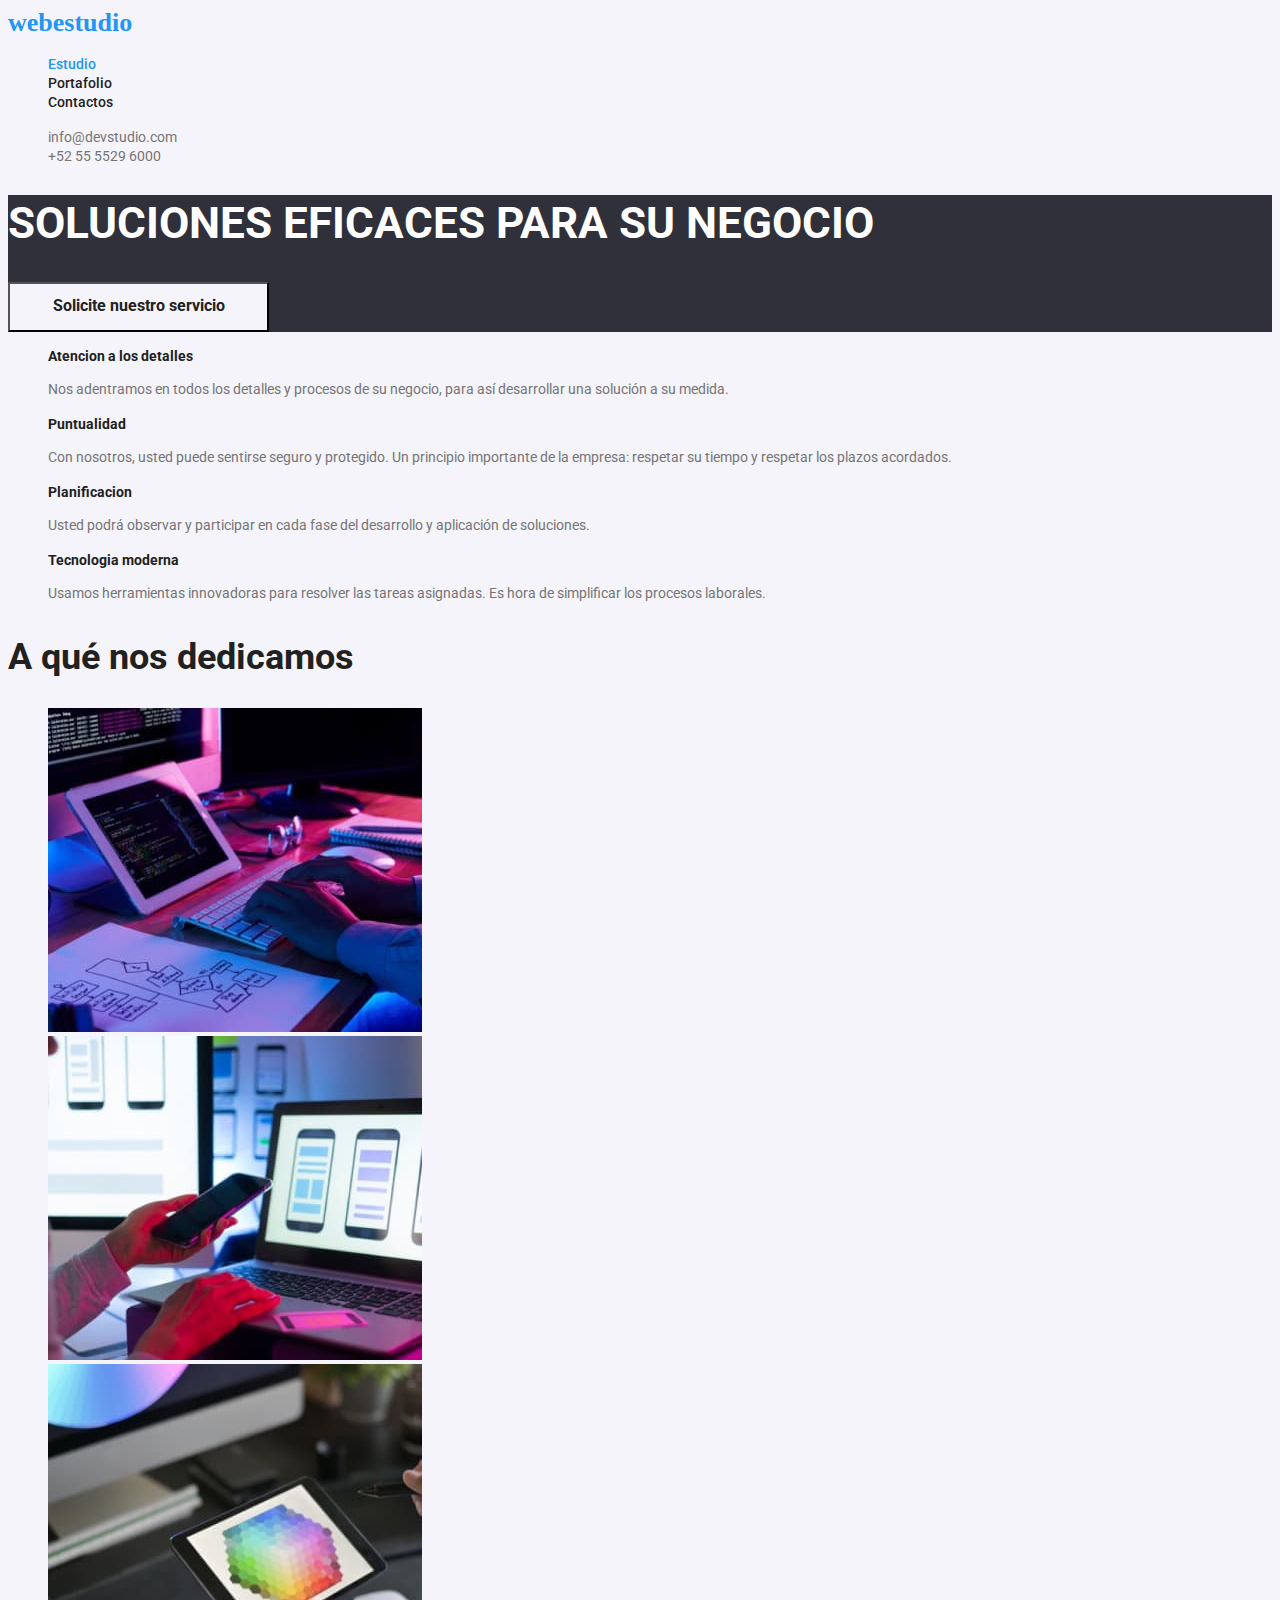
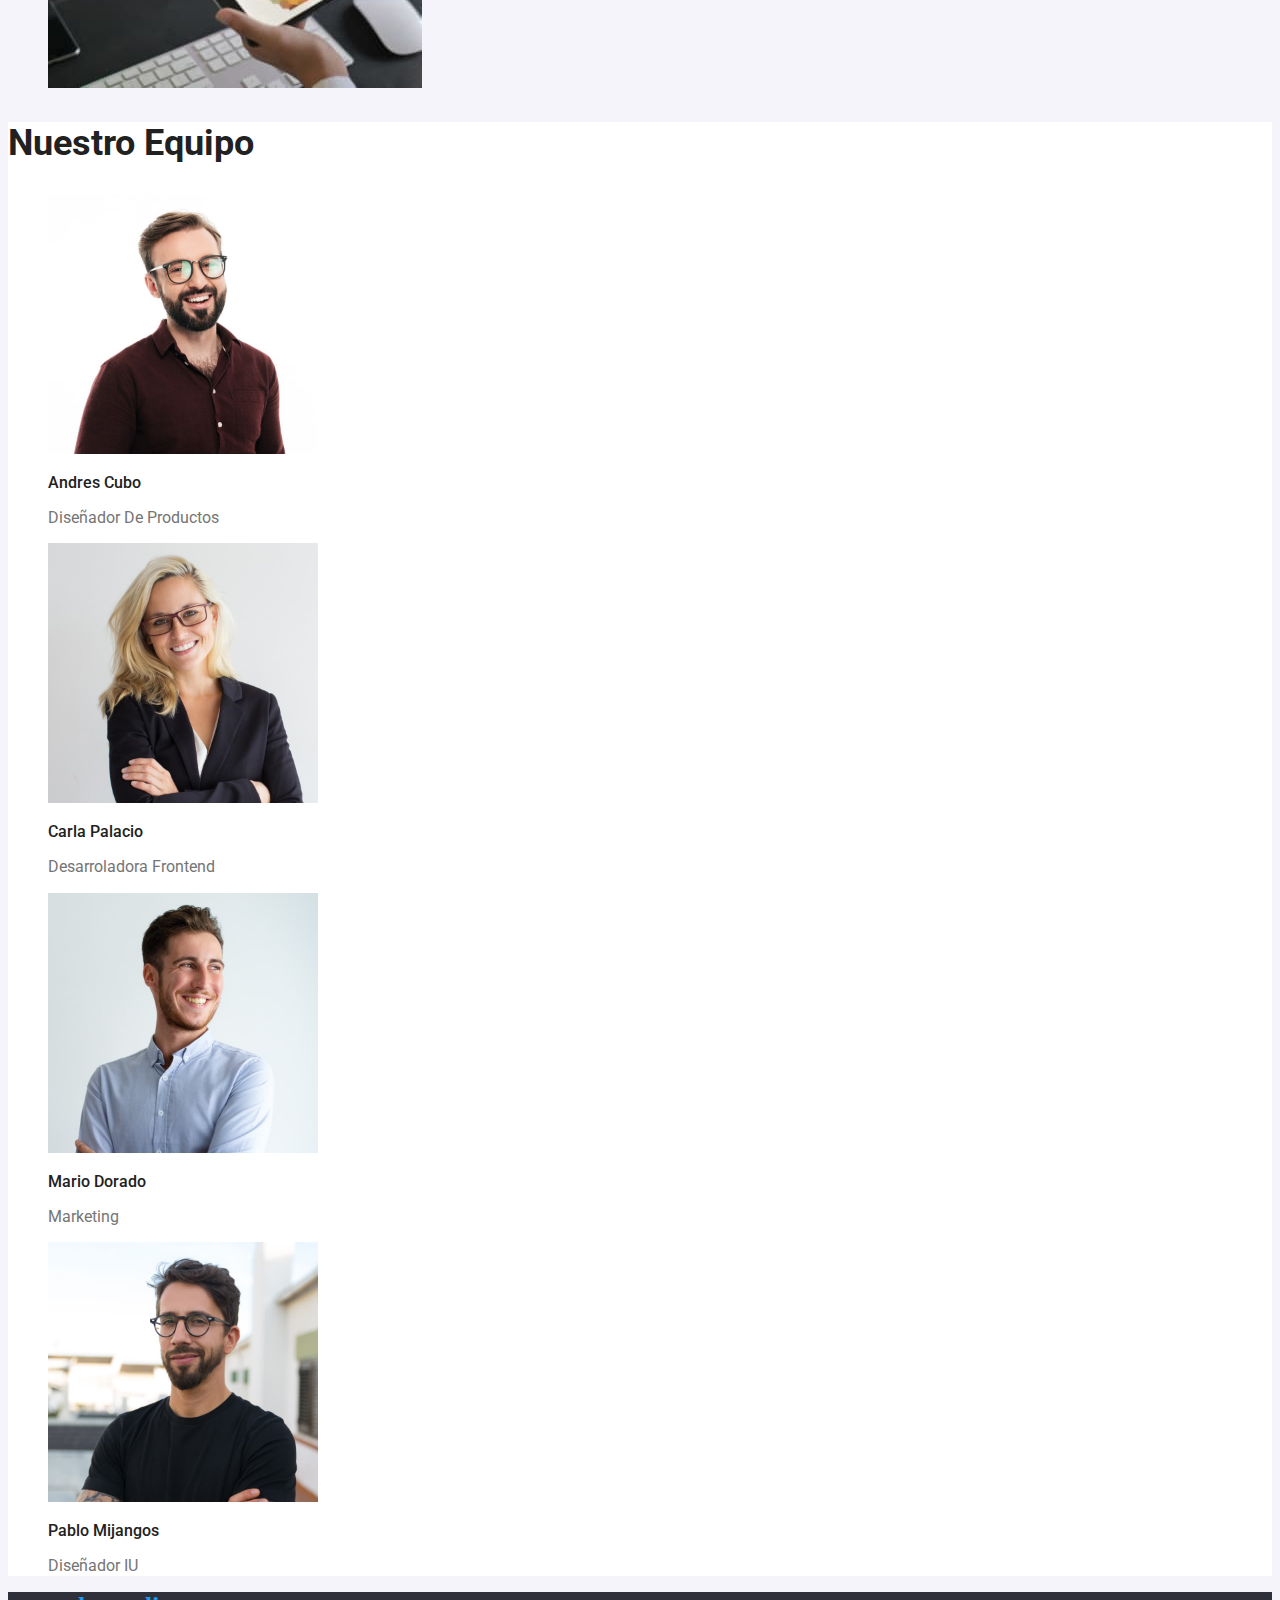
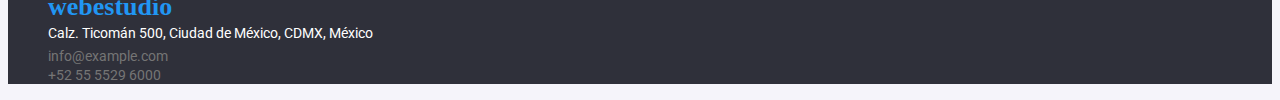
==== index.html @ c485a5fd "Initial commit" ====
<!DOCTYPE html>
<html lang="en">
  <head>
    <meta charset="UTF-8" />
    <meta http-equiv="X-UA-Compatible" content="IE=edge" />
    <meta name="viewport" content="width=device-width, initial-scale=1.0" />
    <link rel="stylesheet" href="./css/styles.css" />
    <link
      href="https://fonts.googleapis.com/css2?family=Raleway:wght@500&display=swap"
    />
    <link
      href="https://fonts.googleapis.com/css2?family=Roboto:wght@400;500;700;900&display=swap"
      rel="stylesheet"
    />
    <title>INDEX</title>
  </head>
  <body>
    <!--Encabezado-->
    <header>
      <a class="link title" href="#">webestudio</a>
      <nav>
        <ul class="menu-submenu">
          <li>
            <a class="link text-direction active" href="./index.html"
              >Estudio</a
            >
          </li>
          <li>
            <a class="link text-direction" href="./portfolio.html"
              >Portafolio</a
            >
          </li>
          <li>
            <a class="link text-direction" href="#">Contactos</a>
          </li>
        </ul>
      </nav>
      <ul>
        <li>
          <a
            class="link info text-direction head-information"
            href="mailto:info@devstudio.com"
            >info@devstudio.com</a
          >
        </li>
        <li>
          <a
            class="link info text-direction head-information"
            href="tel:+52 55 5529 6000"
            >+52 55 5529 6000</a
          >
        </li>
      </ul>
    </header>
    <!--Contenido de articulo-->
    <main>
      <section class="head">
        <h1 class="head-title">SOLUCIONES EFICACES PARA SU NEGOCIO</h1>
        <button class="head-button" type="button">
          Solicite nuestro servicio
        </button>
      </section>
      <!--Secion de articulos-->
      <section>
        <ul>
          <li>
            <h3 class="intermediate">Atencion a los detalles</h3>
            <p class="middle-text">
              Nos adentramos en todos los detalles y procesos de su negocio,
              para así desarrollar una solución a su medida.
            </p>
          </li>
          <li>
            <h3 class="intermediate">Puntualidad</h3>
            <p class="middle-text">
              Con nosotros, usted puede sentirse seguro y protegido. Un
              principio importante de la empresa: respetar su tiempo y respetar
              los plazos acordados.
            </p>
          </li>
          <li>
            <h3 class="intermediate">Planificacion</h3>
            <p class="middle-text">
              Usted podrá observar y participar en cada fase del desarrollo y
              aplicación de soluciones.
            </p>
          </li>
          <li>
            <h3 class="intermediate">Tecnologia moderna</h3>
            <p class="middle-text">
              Usamos herramientas innovadoras para resolver las tareas
              asignadas. Es hora de simplificar los procesos laborales.
            </p>
          </li>
        </ul>
      </section>
      <!--Seccion de primeras imagenes-->
      <section>
        <h2 class="section-title">A qué nos dedicamos</h2>
        <ul>
          <li>
            <img src="images/image1.jpg" alt="image1" width="374" />
          </li>
          <li>
            <img src="images/image2.jpg" alt="image2" width="374" />
          </li>
          <li>
            <img src="images/image3.jpg" alt="image3" width="374" />
          </li>
        </ul>
      </section>
      <!--Equipo de trabajo-->
      <section class="down">
        <h2 class="section-title">Nuestro Equipo</h2>
        <ul>
          <li>
            <img src="images/image4.jpg" alt="image4" width="270" />
            <h3 class="professional">Andres Cubo</h3>
            <p class="position">Diseñador De Productos</p>
          </li>
          <li>
            <img src="images/image5.jpg" alt="imagen5" width="270" />
            <h3 class="professional">Carla Palacio</h3>
            <p class="position">Desarroladora Frontend</p>
          </li>
          <li>
            <img src="images/image6.jpg" alt="image6" width="270" />
            <h3 class="professional">Mario Dorado</h3>
            <p class="position">Marketing</p>
          </li>
          <li>
            <img src="images/image7.jpg" alt="image7" width="270" />
            <h3 class="professional">Pablo Mijangos</h3>
            <p class="position">Diseñador IU</p>
          </li>
        </ul>
      </section>
    </main>
    <!--Parte inferior-->
    <footer>
      <address class="foot">
        <ul>
          <li>
            <a class="link title" href="#"> webestudio</a>
          </li>
          <li>
            <a
              class="link location"
              href="https://www.google.com/maps/place/Calz.+Ticom%C3%A1n+500,+La+Laguna+Ticoman,+Gustavo+A.+Madero,+07340+Ciudad+de+M%C3%A9xico,+CDMX,+M%C3%A9xico/@19.5102022,-99.1324912,17z/data=!3m1!4b1!4m5!3m4!1s0x85d1f9c66374d1dd:0x72c74207e8767392!8m2!3d19.5102022!4d-99.1324912"
              target="_blank"
            >
              Calz. Ticomán 500, Ciudad de México, CDMX, México
            </a>
          </li>
          <li>
            <a class="link info" href="mailto:info@example.com"
              >info@example.com</a
            >
          </li>
          <li>
            <a class="link info" href="tel:+52 55 5529 6000 "
              >+52 55 5529 6000
            </a>
          </li>
        </ul>
      </address>
    </footer>
  </body>
</html>
---- css/styles.css ----
:root {
    --brand-color: #2196F3;
    --brand-pagina: #F5F4FA;
    --brand-menu: #212121;
    --brand-info: #757575;
    --brand-white: #FFFFFF;
    --brand-head: #2F303A;
    --font-size: 14px;
    --font-set: 16px;
    --font--Weight: 400; 
    --font-title:500;
    --font-h3:700;
    --font-family:'Roboto';
}


body{
    background-color:var(--brand-pagina);
    font-family: 'Roboto', 'Arial';
    text-decoration: none;
}

/*Encabezado*/

.title{
    font-family: 'Raleway';
    font-size: 26px;
    line-height: 1.17;
    width: 145px;
    color:var(--brand-color);
    font-weight: 700;
}

li{
    list-style-type: none;
    cursor: pointer;
}

.head-information{
    font-weight: var(--font-title);
}

/*Menu de los dos html*/

img{
    cursor: auto;
}

.text-direction{
    font-size:var(--font-size);
    color:var(--brand-menu);
    line-height: 1.17;
    font-weight: var(--font-title);
}
.text-direction:hover{
    color:var(--brand-color);
    line-height: 1.17;
    font-weight: var(--font-title);
}
.info{
    font-size:var(--font-size);
    line-height: 1.17;
    color:var(--brand-info);
    font-weight:var(--font--Weight);
}

/*Seccion uno*/

.head{
    background-color: var(--brand-head);
}

.head-title{
    font-size: 44px;
    line-height: 1.3;
    color: var(--brand-white);
    font-weight: 700;
}

.head-button{
    color: var(--brand-menu);
    font-family:var(--font-family);
    font-size: var(--font-set);
    line-height: 1.8;
    font-weight: 700;
    width: 261px;
    height: 50px;
    background-color:var(--brand-pagina);
    cursor: pointer;
    font-weight: var(--font-h3);
}

.head-button:hover{
    color: var(--brand-white);
    font-family:var(--font-family);
    font-size: var(--font-set);
    line-height: 1.8;
    background-color:var(--brand-color);
}

/*Botones de portafolio*/

.link {
    text-decoration: none;
}

.button-list .button{
    background-color: var(--brand-pagina);
    font-family:var(--font-family);
    width: 145px;
    height: 38px;
    font-size: var(--font-set);
    line-height: 1.62;
    border-radius: 4px;
    font-weight: var(--font-title);
    cursor: pointer;
}

.button-list .button:hover{
    font-family:var(--font-family);
    color: var(--brand-white);
    font-size:var(--font-set);
    line-height: 1.62;
    background-color:var(--brand-color);
}

.active{
    color:var(--brand-color)
}

.activebutton{
    background-color:var(--brand-color);
    font-family:var(--font-family);
    color: var(--brand-white);
    width: 145px;
    height: 38px;
    font-size: var(--font-set);
    line-height: 1.62;
    border-radius: 4px;
    font-weight: var(--font-title);
    cursor: pointer;
}

/*Seccion Dos*/

.intermediate{
    font-size: var(--font-size);
    line-height: 1.17;
    color:var(--brand-menu);
    font-weight: var(--font-h3);
}

.middle-text{
    font-size:var(--font-size);
    line-height: 1.7;
    color:var(--brand-info);
    font-weight:var(--font--Weight);
}

.title-img{
    font-weight: var(--font-h3);
    line-height: 2;
}

/*Seccion Tres imagenes*/

.section-title{
    font-size: 36px;
    line-height: 1.17;
    color:var(--brand-menu);
    font-weight: var(--font-h3);
}

/*Seccion Cuarta baja*/

.down{
    background-color:var(--brand-white); ;
}

.professional{
    font-size: var(--font-set);
    line-height: 1.17;
    color:var(--brand-menu);
    font-weight: var(--font-title);
}

.position{
    font-size: var(--font-set);
    line-height: 1.17;
    color:var(--brand-info);
    font-weight:var(--font--Weight);
}

/*Pie de pagina*/

address{
    font-style: normal;
}

.foot{
    background-color:var(--brand-head);
}

.location{
    color: var(--brand-white);
    font-size: var(--font-size);
    line-height: 1.71;
    font-weight:var(--font--Weight);
}

.article{
    color:var(--brand-info);
    line-height: 1.8;
    font-size:var(--font-set);
    font-weight:var(--font--Weight);
}

/*Seccion pie de pagina*/
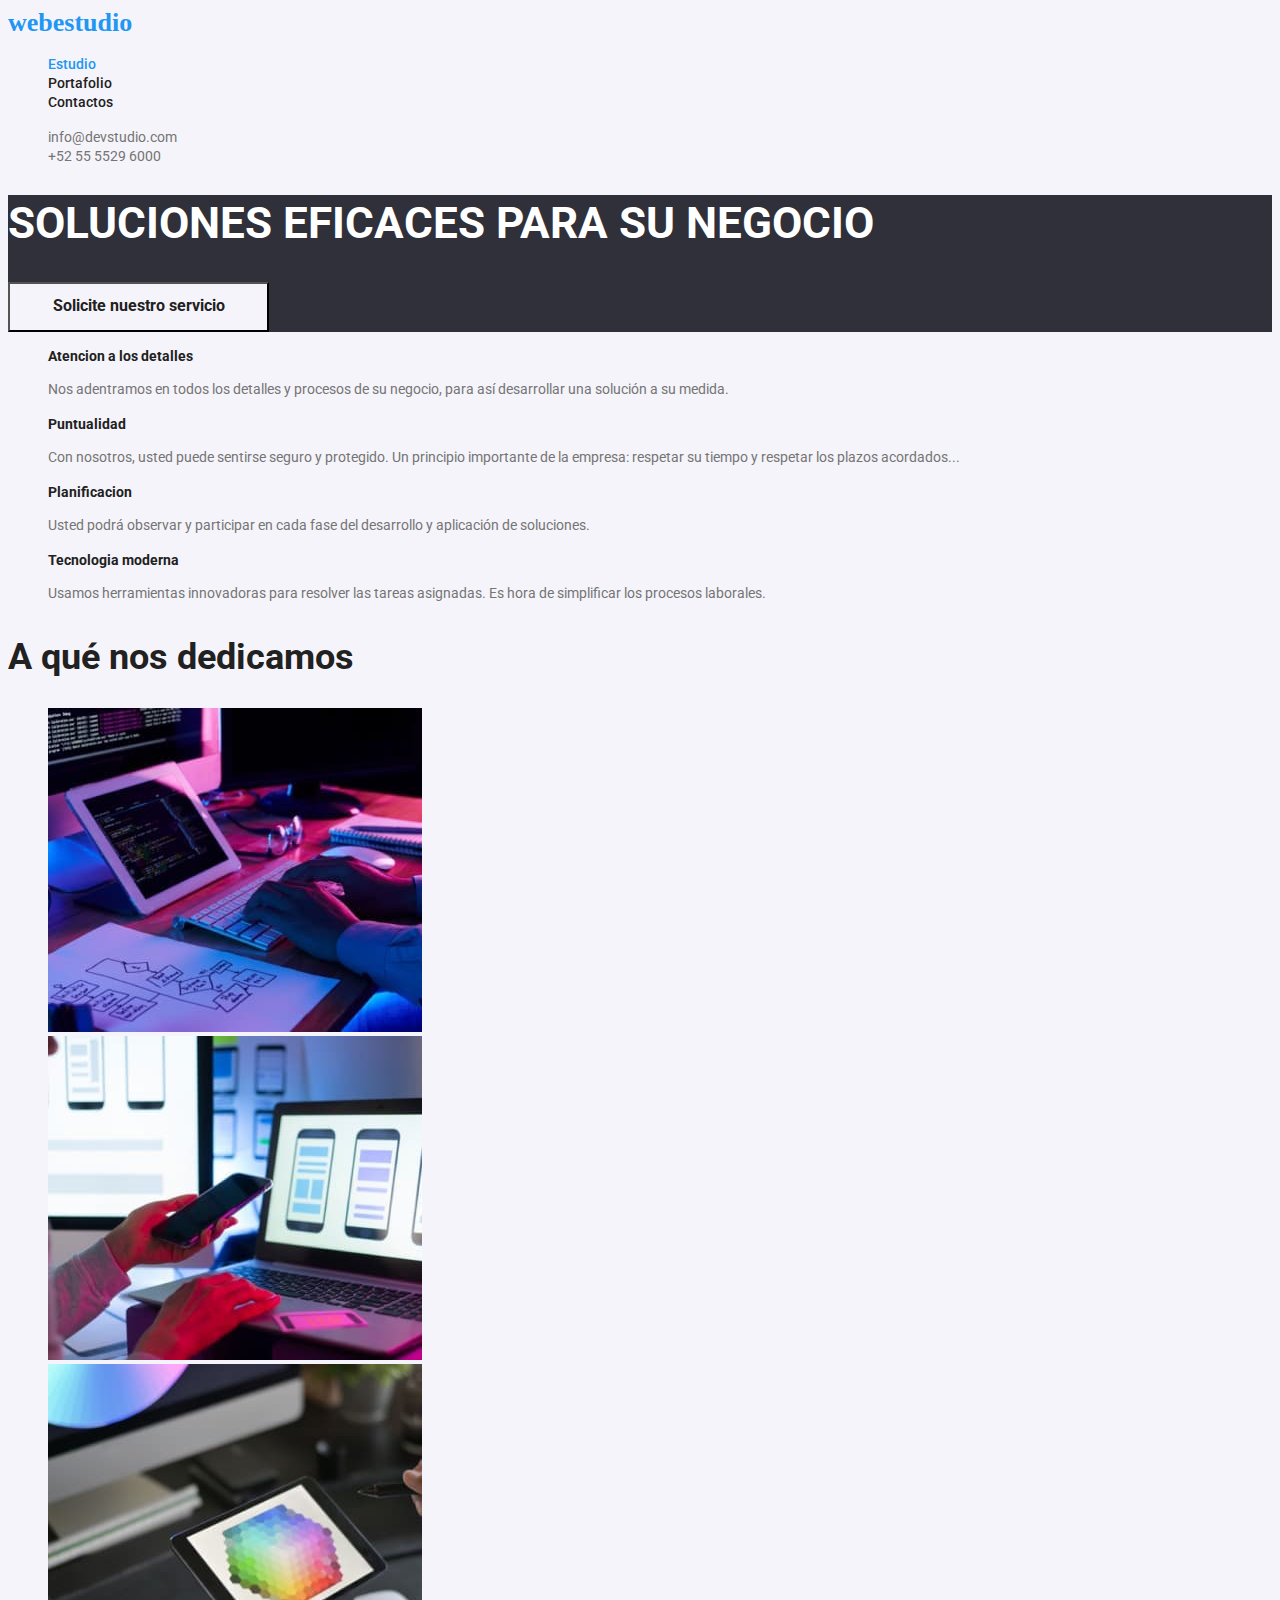
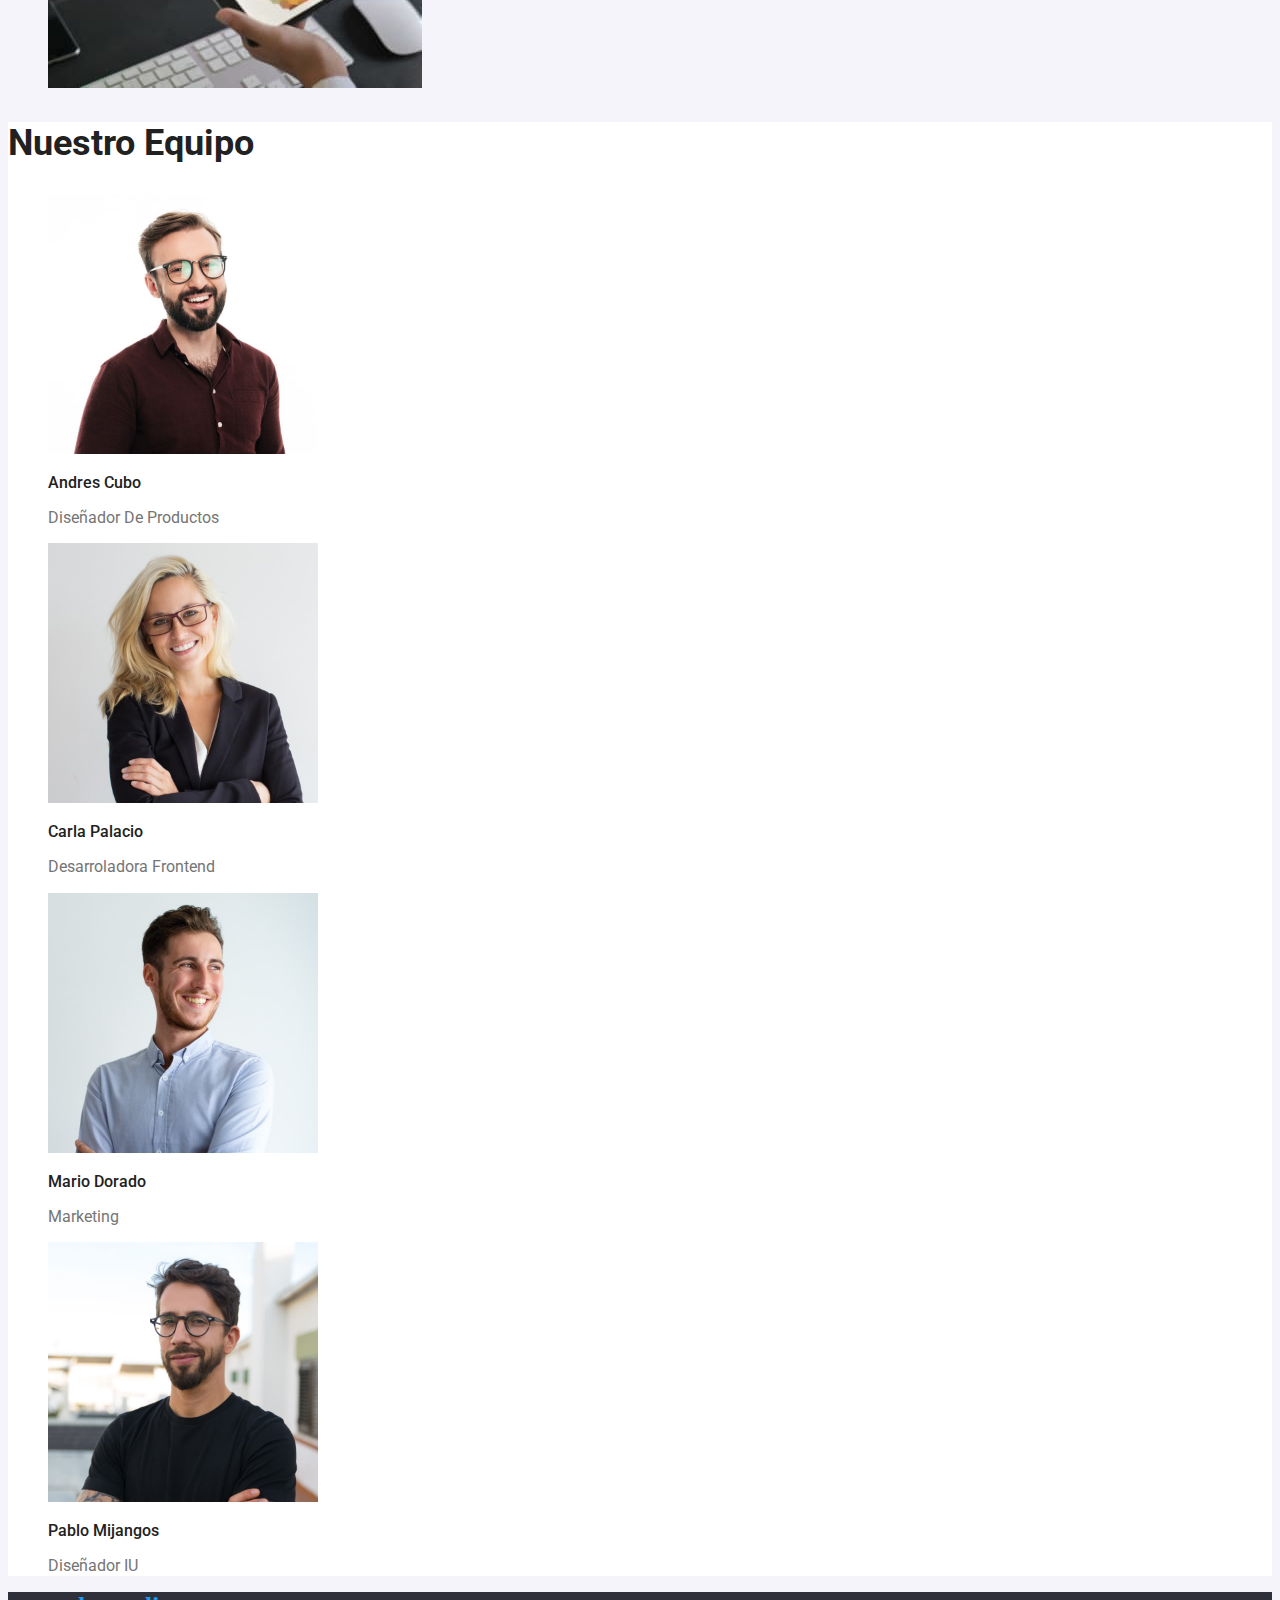
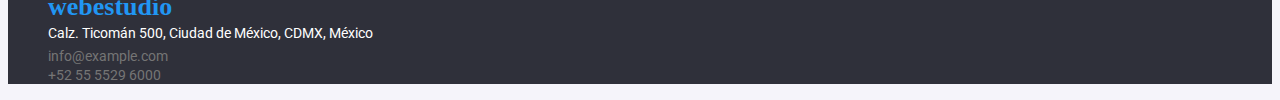
==== commit 498c515d: "actualizacion" ====
--- a/index.html
+++ b/index.html
@@ -75,7 +75,7 @@
             <p class="middle-text">
               Con nosotros, usted puede sentirse seguro y protegido. Un
               principio importante de la empresa: respetar su tiempo y respetar
-              los plazos acordados.
+              los plazos acordados...
             </p>
           </li>
           <li>
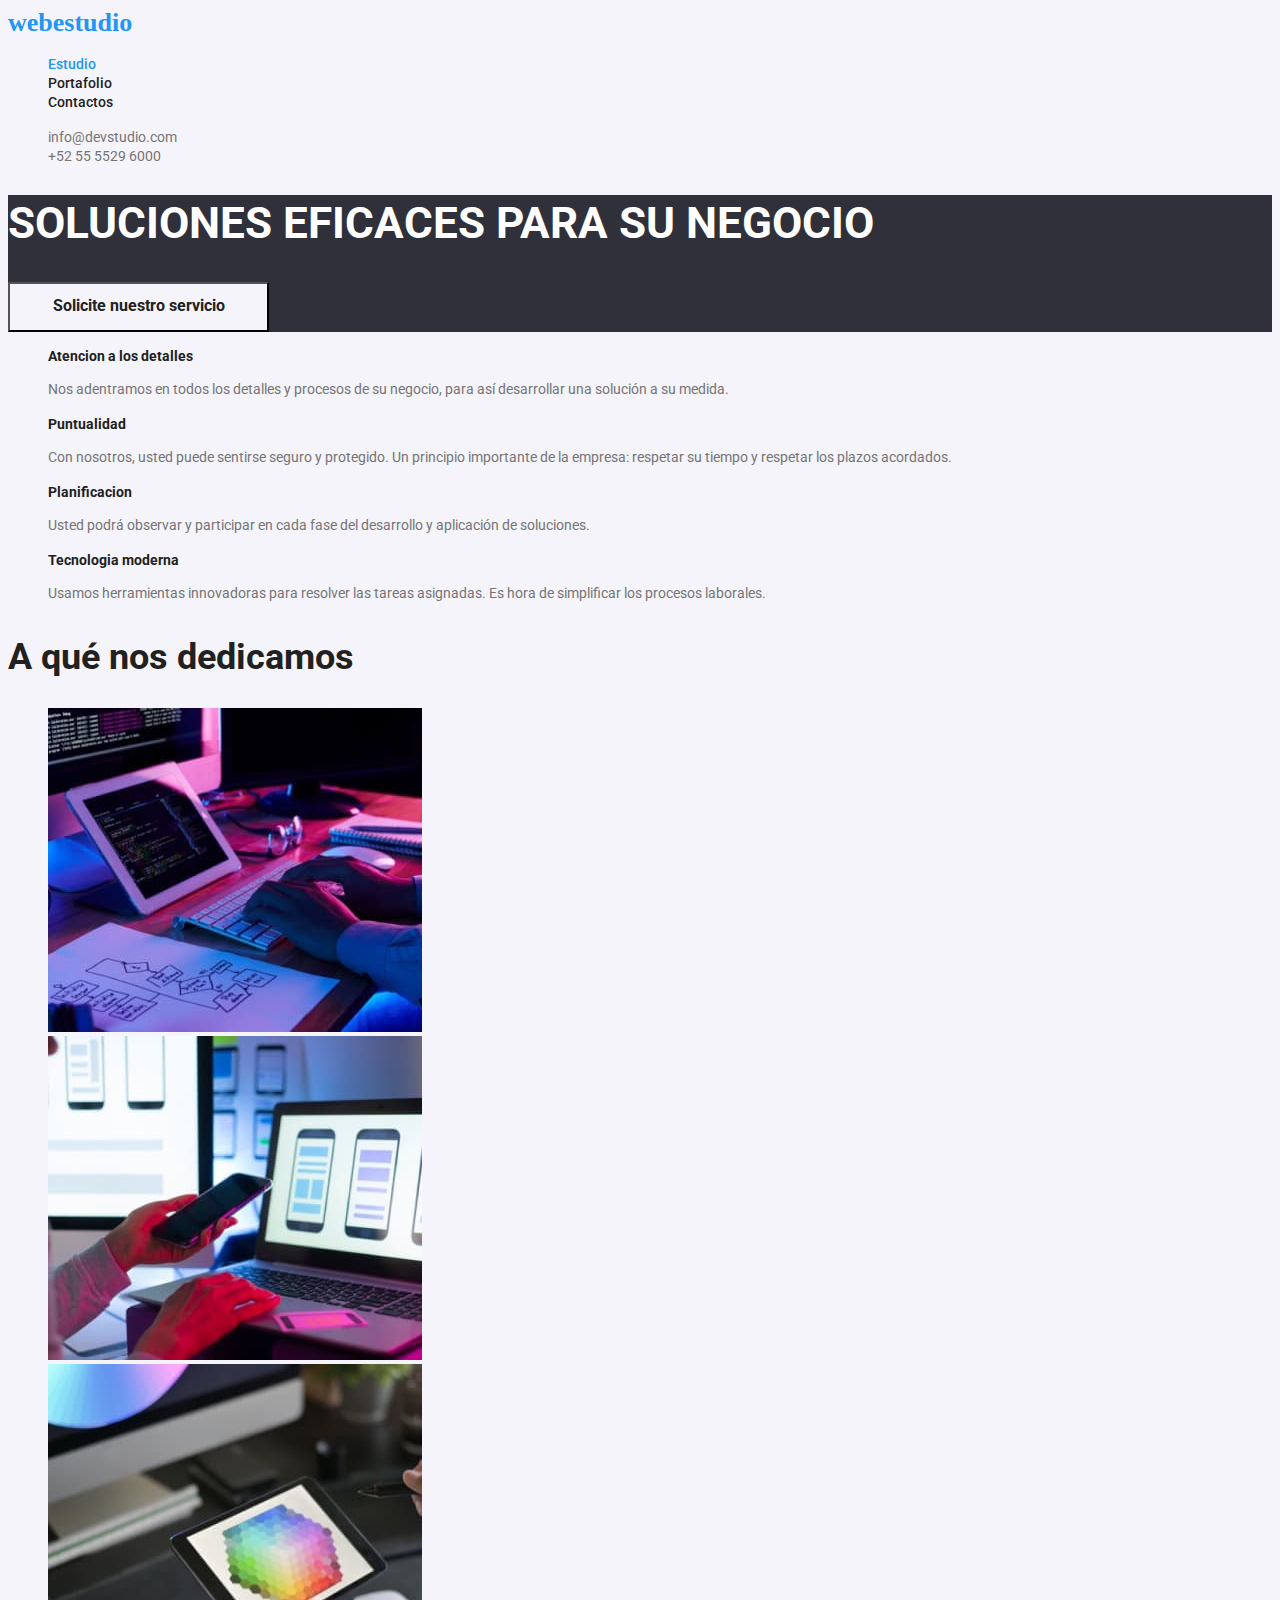
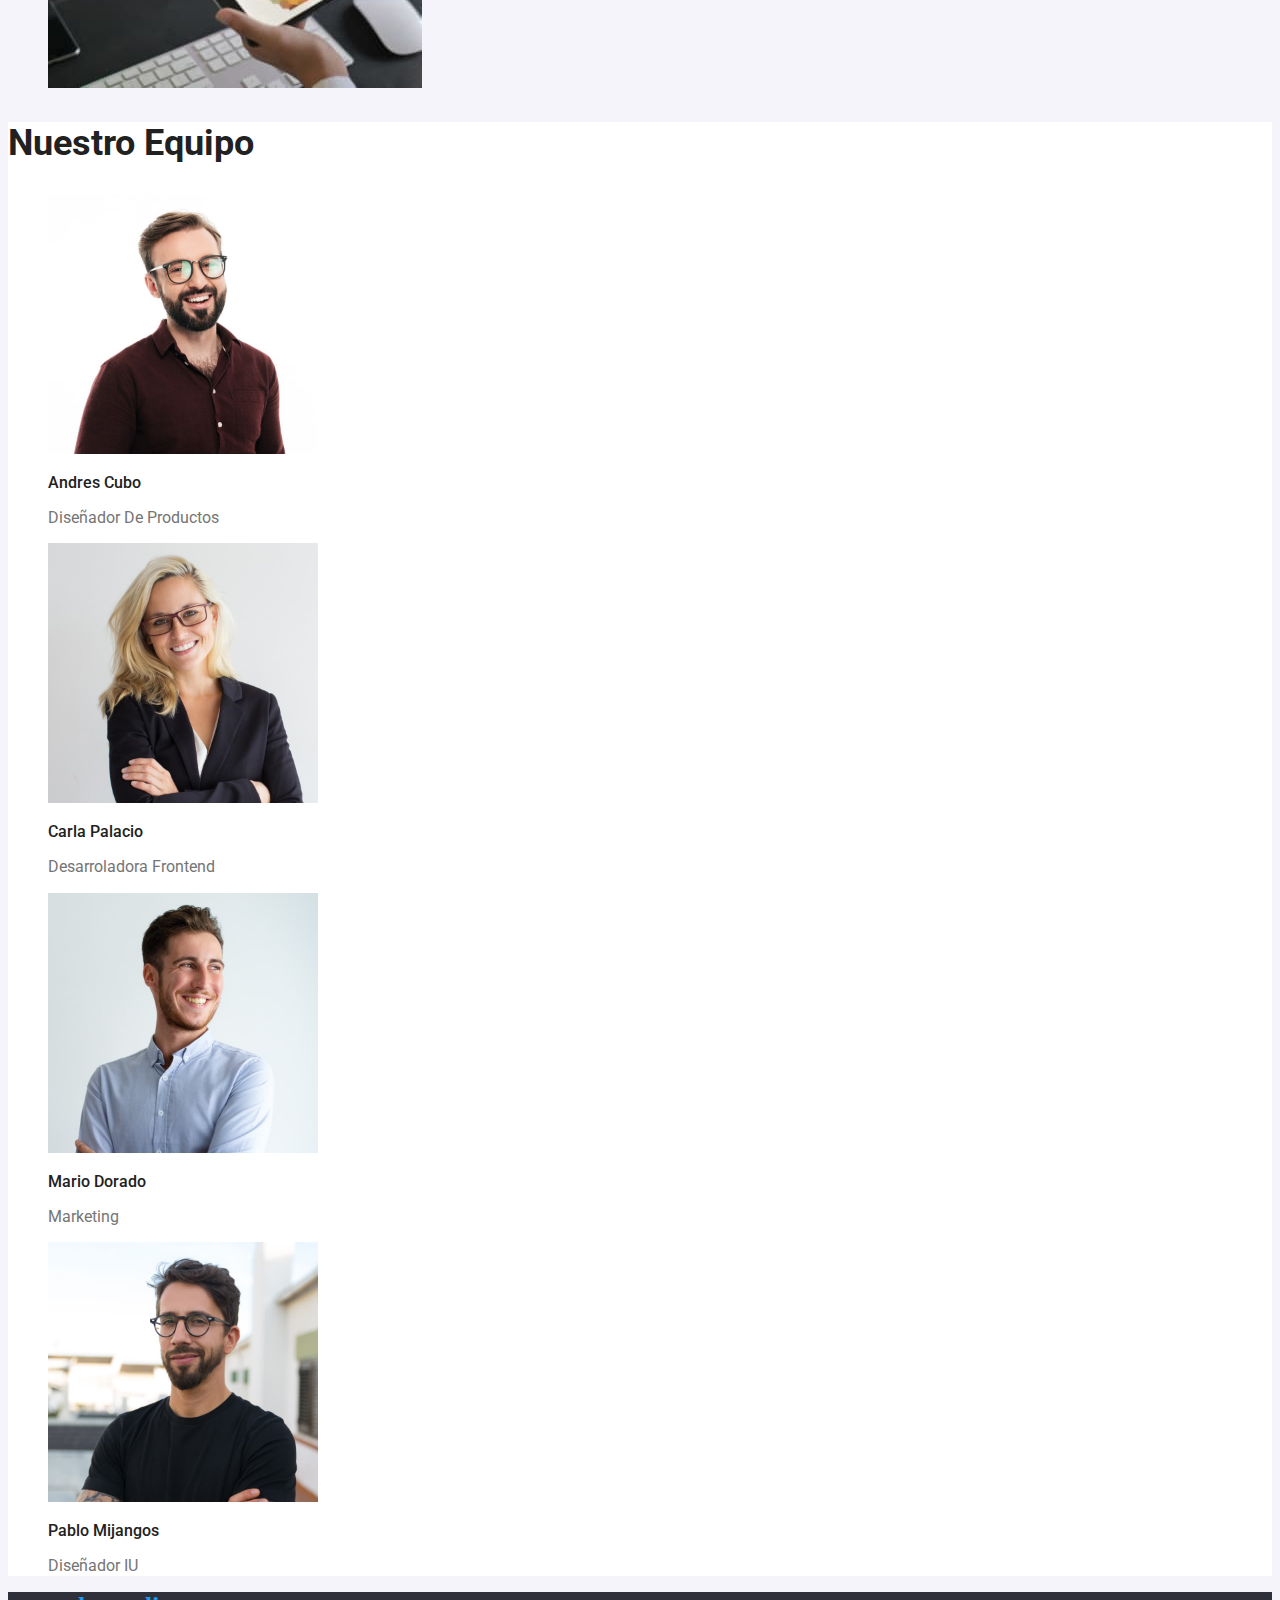
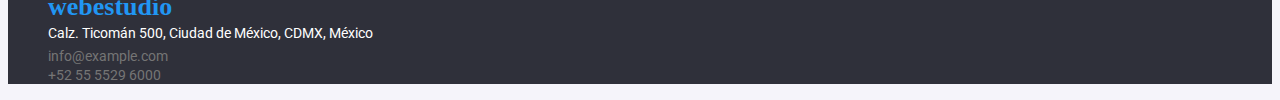
==== commit a16c56c4: "actualizacion" ====
--- a/index.html
+++ b/index.html
@@ -75,7 +75,7 @@
             <p class="middle-text">
               Con nosotros, usted puede sentirse seguro y protegido. Un
               principio importante de la empresa: respetar su tiempo y respetar
-              los plazos acordados...
+              los plazos acordados.
             </p>
           </li>
           <li>
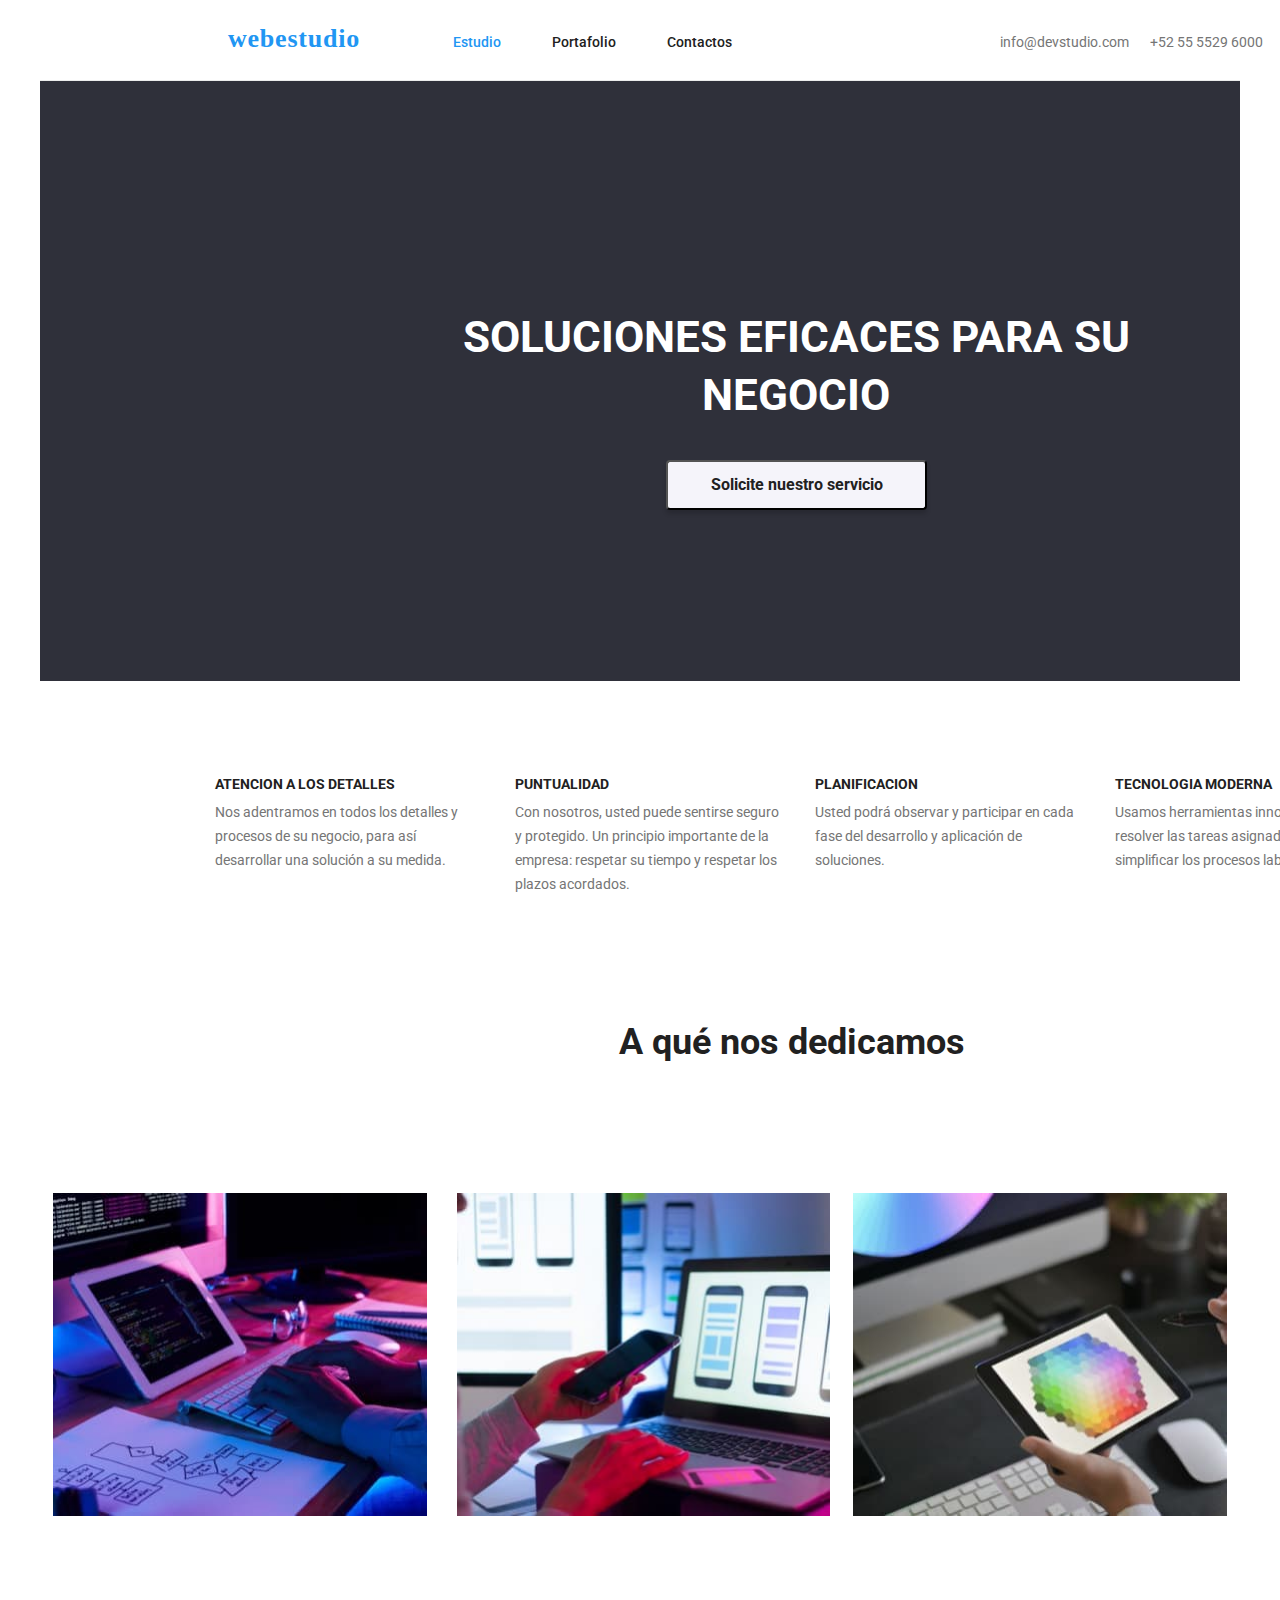
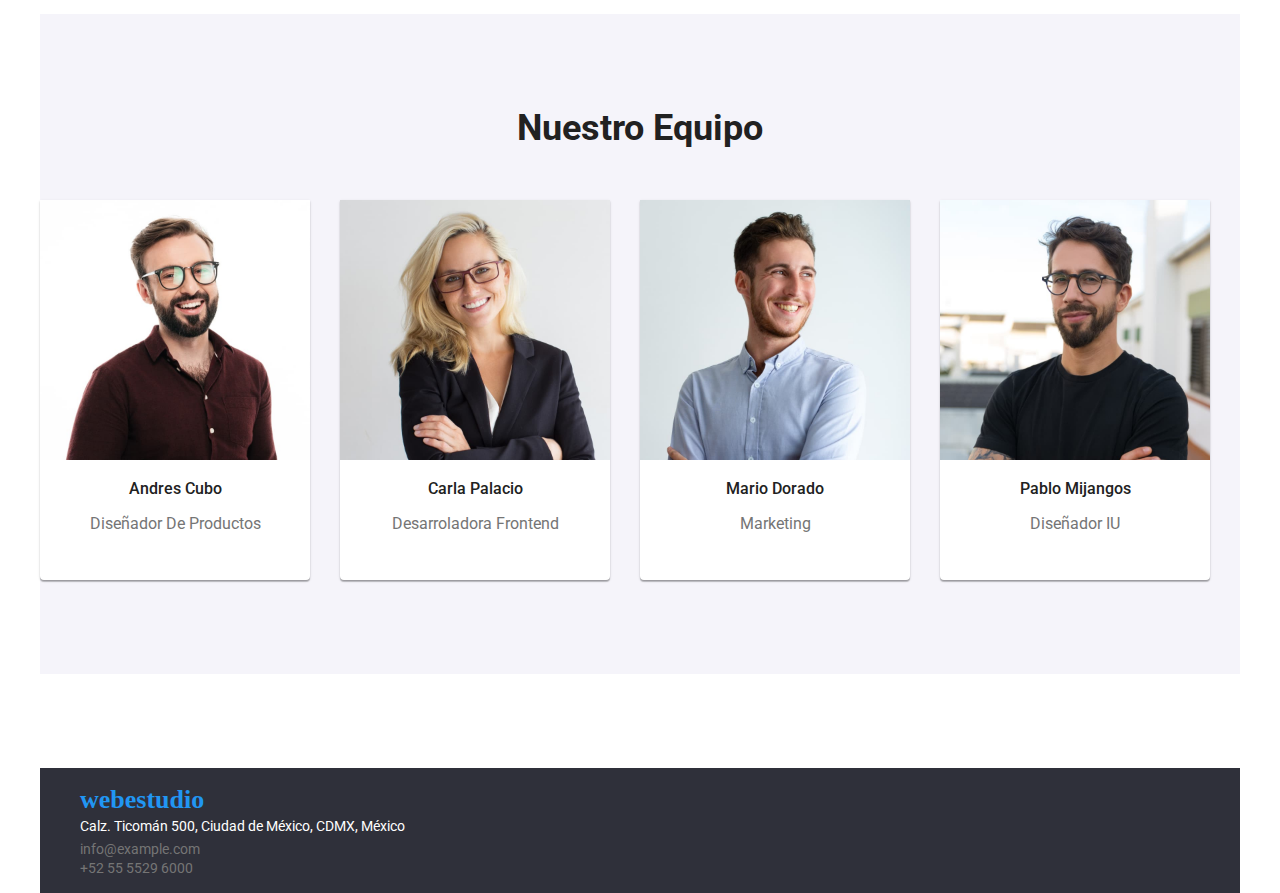
==== commit bc9ca7df: "actualizacion" ====
--- a/index.html
+++ b/index.html
@@ -12,38 +12,46 @@
       href="https://fonts.googleapis.com/css2?family=Roboto:wght@400;500;700;900&display=swap"
       rel="stylesheet"
     />
+    <link
+      rel="stylesheet"
+      href="https://cdnjs.cloudflare.com/ajax/libs/modern-normalize/1.1.0/modern-normalize.min.css"
+      integrity="sha512-wpPYUAdjBVSE4KJnH1VR1HeZfpl1ub8YT/NKx4PuQ5NmX2tKuGu6U/JRp5y+Y8XG2tV+wKQpNHVUX03MfMFn9Q=="
+      crossorigin="anonymous"
+      referrerpolicy="no-referrer"
+    />
     <title>INDEX</title>
   </head>
   <body>
+    <div class="container">
     <!--Encabezado-->
-    <header>
+    <header class="first">
+      <nav class="navigation">
       <a class="link title" href="#">webestudio</a>
-      <nav>
         <ul class="menu-submenu">
-          <li>
+          <li class="one" >
             <a class="link text-direction active" href="./index.html"
               >Estudio</a
             >
           </li>
-          <li>
+          <li class="two">
             <a class="link text-direction" href="./portfolio.html"
               >Portafolio</a
             >
           </li>
-          <li>
+          <li class="three">
             <a class="link text-direction" href="#">Contactos</a>
           </li>
         </ul>
       </nav>
-      <ul>
-        <li>
+      <ul class="information">
+        <li class="four">
           <a
             class="link info text-direction head-information"
             href="mailto:info@devstudio.com"
             >info@devstudio.com</a
           >
         </li>
-        <li>
+        <li class="five">
           <a
             class="link info text-direction head-information"
             href="tel:+52 55 5529 6000"
@@ -54,40 +62,41 @@
     </header>
     <!--Contenido de articulo-->
     <main>
-      <section class="head">
+      <section class="container-central head">
         <h1 class="head-title">SOLUCIONES EFICACES PARA SU NEGOCIO</h1>
         <button class="head-button" type="button">
           Solicite nuestro servicio
         </button>
       </section>
       <!--Secion de articulos-->
-      <section>
+      <div class="intermediate-divider">
+      <section class="detail-two">
         <ul>
-          <li>
-            <h3 class="intermediate">Atencion a los detalles</h3>
-            <p class="middle-text">
+          <li class="detailed-list">
+            <h3 class="six intermediate">Atencion a los detalles</h3>
+            <p class="paragraph middle-text">
               Nos adentramos en todos los detalles y procesos de su negocio,
               para así desarrollar una solución a su medida.
             </p>
           </li>
-          <li>
-            <h3 class="intermediate">Puntualidad</h3>
-            <p class="middle-text">
+          <li class="detailed-list">
+            <h3 class="seven intermediate">Puntualidad</h3>
+            <p class="paragraph-two middle-text">
               Con nosotros, usted puede sentirse seguro y protegido. Un
               principio importante de la empresa: respetar su tiempo y respetar
               los plazos acordados.
             </p>
           </li>
-          <li>
-            <h3 class="intermediate">Planificacion</h3>
-            <p class="middle-text">
+          <li class="detailed-list">
+            <h3 class="eigth intermediate">Planificacion</h3>
+            <p class="paragraph-three middle-text">
               Usted podrá observar y participar en cada fase del desarrollo y
               aplicación de soluciones.
             </p>
           </li>
-          <li>
-            <h3 class="intermediate">Tecnologia moderna</h3>
-            <p class="middle-text">
+          <li class="detailed-list-one">
+            <h3 class="nine intermediate">Tecnologia moderna</h3>
+            <p class="paragraph-four middle-text">
               Usamos herramientas innovadoras para resolver las tareas
               asignadas. Es hora de simplificar los procesos laborales.
             </p>
@@ -95,53 +104,54 @@
         </ul>
       </section>
       <!--Seccion de primeras imagenes-->
-      <section>
-        <h2 class="section-title">A qué nos dedicamos</h2>
-        <ul>
-          <li>
-            <img src="images/image1.jpg" alt="image1" width="374" />
+      <section class="container-img">
+        <h2 class="profession section-title">A qué nos dedicamos</h2>
+        <ul class="img-two">
+          <li class="image-one">
+            <img class="detail" src="images/image1.jpg" alt="image1" width="374" />
           </li>
-          <li>
-            <img src="images/image2.jpg" alt="image2" width="374" />
+          <li class="image-two">
+            <img class="detail-one" src="images/image2.jpg" alt="image2" width="374" />
           </li>
-          <li>
-            <img src="images/image3.jpg" alt="image3" width="374" />
+          <li class="image-three">
+            <img class="detail" src="images/image3.jpg" alt="image3" width="374" />
           </li>
         </ul>
       </section>
       <!--Equipo de trabajo-->
-      <section class="down">
-        <h2 class="section-title">Nuestro Equipo</h2>
-        <ul>
-          <li>
-            <img src="images/image4.jpg" alt="image4" width="270" />
-            <h3 class="professional">Andres Cubo</h3>
+      <section class="container-down">
+        <h2 class="team section-title">Nuestro Equipo</h2>
+        <ul class="border">
+          <li class="section-img">
+            <img class="img-profession" src="images/image4.jpg" alt="image4" width="270" />
+            <h3 class="professional ">Andres Cubo</h3>
             <p class="position">Diseñador De Productos</p>
           </li>
-          <li>
-            <img src="images/image5.jpg" alt="imagen5" width="270" />
+          <li class="section-img">
+            <img class="img-profession-two" src="images/image5.jpg" alt="imagen5" width="270" />
             <h3 class="professional">Carla Palacio</h3>
             <p class="position">Desarroladora Frontend</p>
           </li>
-          <li>
-            <img src="images/image6.jpg" alt="image6" width="270" />
+          <li class="section-img">
+            <img class="img-profession-three" src="images/image6.jpg" alt="image6" width="270" />
             <h3 class="professional">Mario Dorado</h3>
             <p class="position">Marketing</p>
           </li>
-          <li>
-            <img src="images/image7.jpg" alt="image7" width="270" />
+          <li class="section-img-one">
+            <img class="img-profession-four" src="images/image7.jpg" alt="image7" width="270" />
             <h3 class="professional">Pablo Mijangos</h3>
             <p class="position">Diseñador IU</p>
           </li>
         </ul>
       </section>
+    </div>
     </main>
     <!--Parte inferior-->
     <footer>
       <address class="foot">
         <ul>
           <li>
-            <a class="link title" href="#"> webestudio</a>
+            <a class="link title-one" href="#"> webestudio</a>
           </li>
           <li>
             <a
@@ -165,5 +175,6 @@
         </ul>
       </address>
     </footer>
+  </div>
   </body>
 </html>
--- a/css/styles.css
+++ b/css/styles.css
@@ -14,14 +14,73 @@
     --font-family:'Roboto';
 }
 
+.container{
+    width: 1200px;
+    margin-left: 15px;
+    margin-right: 15px;
+    margin: 0 auto;
+}
 
 body{
-    background-color:var(--brand-pagina);
-    font-family: 'Roboto', 'Arial';
+    margin: 0;
+    background-color:var(--brand-white);
+    font-family: var(--font-family), 'Arial';
     text-decoration: none;
 }
 
 /*Encabezado*/
+
+.navigation{
+    display: flex;
+    padding-left: 15px;
+}
+
+.first{
+    background: #FFFFFF;
+    height: 80px;
+    display: flex;
+    border-bottom: 1px solid #ECECEC;
+}
+
+.one{
+    position: absolute;
+    width: 49px;
+    height: 16px;
+    left: 453px;
+    top: 32px;
+}
+
+.two{
+    position: absolute;
+    width: 65px;
+    height: 16px;
+    left: 552px;
+    top: 32px;
+}
+
+.three{
+    position: absolute;
+    width: 67px;
+    height: 16px;
+    left: 667px;
+    top: 32px;
+}
+
+.four{
+    position: absolute;
+    width: 135px;
+    height: 16px;
+    left: 1000px;
+    top: 32px;
+}
+
+.five{
+    position: absolute;
+    width: 118px;
+    height: 16px;
+    left: 1150px;
+    top: 32px;
+}
 
 .title{
     font-family: 'Raleway';
@@ -30,6 +89,13 @@
     width: 145px;
     color:var(--brand-color);
     font-weight: 700;
+    position: absolute;
+    width: 145px;
+    height: 31px;
+    left: 215px;
+    top: 24px;
+    text-align: right;
+    letter-spacing: 0.03em;
 }
 
 li{
@@ -39,6 +105,14 @@
 
 .head-information{
     font-weight: var(--font-title);
+}
+
+.container-central{
+    display: flex;
+    width: 1200px;
+    height: 600px;
+    left: -4px;
+    top: 80px;
 }
 
 /*Menu de los dos html*/
@@ -76,6 +150,12 @@
     line-height: 1.3;
     color: var(--brand-white);
     font-weight: 700;
+    position: absolute;
+    width: 696px;
+    height: 120px;
+    left: 448px;
+    top: 280px;
+    text-align: center;
 }
 
 .head-button{
@@ -89,9 +169,15 @@
     background-color:var(--brand-pagina);
     cursor: pointer;
     font-weight: var(--font-h3);
+    position: absolute;
+    left: 666px;
+    top: 460px;
+    box-shadow: 0px 4px 4px rgba(0, 0, 0, 0.15);
+    border-radius: 4px;
 }
 
 .head-button:hover{
+    position: absolute;
     color: var(--brand-white);
     font-family:var(--font-family);
     font-size: var(--font-set);
@@ -99,7 +185,45 @@
     background-color:var(--brand-color);
 }
 
+.detail-two{
+    padding: 0px;
+    margin: 0 auto;
+}
+
+.detail-two ul{
+    display: flex;
+    justify-content: center;
+    margin: 0 auto;
+    padding: 0px;
+}
+
+ul{
+    list-style-type: disc;
+    margin-block-start: 1;
+    margin-block-end: 1;
+    margin-inline-start: 0px;
+    margin-inline-end: 0px;
+    padding-inline-start: 40px;
+}
+
+.detailed-list{
+    margin-right: 30px;
+}
+
+.detailed-list-one{
+    width: 373.16px;
+    height: 323.7px;
+    margin-left: 30.26px;
+    margin-right: 23.42px;
+}
+
 /*Botones de portafolio*/
+
+.structure{
+    margin: 0 auto;
+    padding-bottom: 94px;
+    padding-top: 94px;
+}
 
 .link {
     text-decoration: none;
@@ -108,11 +232,18 @@
 .button-list .button{
     background-color: var(--brand-pagina);
     font-family:var(--font-family);
+    margin-right: 9px;
+    padding: 0px;
     width: 145px;
     height: 38px;
+    margin-right: 9px;
+    font-style: normal;
     font-size: var(--font-set);
     line-height: 1.62;
     border-radius: 4px;
+    text-align: center;
+    letter-spacing: 0.03;
+    border: 2px solid var(--brand-pagina);
     font-weight: var(--font-title);
     cursor: pointer;
 }
@@ -125,6 +256,17 @@
     background-color:var(--brand-color);
 }
 
+.space-button{
+    display: flex;
+    align-items: center;
+    justify-content: center;
+}
+
+.center-button{
+    padding: 0px;
+    padding-bottom: 50px;
+}
+
 .active{
     color:var(--brand-color)
 }
@@ -133,13 +275,38 @@
     background-color:var(--brand-color);
     font-family:var(--font-family);
     color: var(--brand-white);
-    width: 145px;
+    width: 73px;
     height: 38px;
+    margin-right: 9px;
     font-size: var(--font-set);
     line-height: 1.62;
     border-radius: 4px;
     font-weight: var(--font-title);
     cursor: pointer;
+    font-style: normal;
+    font-weight: 500;
+    font-size: 16px;
+    line-height: 1.625em;
+    text-align: center;
+    letter-spacing: 0.03em;
+    border: 2px solid var(--brand-color);
+}
+
+.list-img{
+    margin: 0 auto;
+    padding: 0px;
+    display: flex;
+    flex-wrap: wrap;
+    justify-content: center;
+}
+
+.details-img{
+    width: 370px;
+    height: 404px;
+    margin-right: 30px;
+    margin-bottom: 30px;
+    border: 1px solid #EEEEEE;
+    border-bottom: 3px solid #EEEEEE;
 }
 
 /*Seccion Dos*/
@@ -149,6 +316,85 @@
     line-height: 1.17;
     color:var(--brand-menu);
     font-weight: var(--font-h3);
+    font-style: normal;
+    font-weight: 700;
+    font-size: 14px;
+    line-height: 1.428;
+    letter-spacing: 0.03;
+    text-transform: uppercase;
+    margin: 0 auto;
+}
+
+.six{
+    position: absolute;
+    width: 270px;
+    height: 16px;
+    left: 215px;
+    top: 775px;
+}
+
+.paragraph{
+    position: absolute;
+    width: 270px;
+    height: 75px;
+    left: 215px;
+    top: 801px;
+}
+
+.seven{
+    position: absolute;
+    width: 270px;
+    height: 16px;
+    left: 515px;
+    top: 775px;
+}
+
+.paragraph-two{
+    position: absolute;
+    width: 270px;
+    height: 96px;
+    left: 515px;
+    top: 801px;
+}
+
+.eigth{
+    position: absolute;
+    width: 270px;
+    height: 16px;
+    left: 815px;
+    top: 775px;
+}
+
+.paragraph-three{
+    position: absolute;
+    width: 270px;
+    height: 75px;
+    left: 815px;
+    top: 801px;
+}
+
+.nine{
+    position: absolute;
+    width: 270px;
+    height: 16px;
+    left: 1115px;
+    top: 775px;
+}
+
+.paragraph-four{
+    position: absolute;
+    width: 270px;
+    height: 75px;
+    left: 1115px;
+    top: 801px;
+}
+
+.profession{
+    position: absolute;
+    width: 371.15px;
+    height: 46.24px;
+    left: 619.43px;
+    top: 991px;
 }
 
 .middle-text{
@@ -156,11 +402,22 @@
     line-height: 1.7;
     color:var(--brand-info);
     font-weight:var(--font--Weight);
+    width: 270px;
+    margin: auto;
+    font-size: 14px;
+    line-height: 1.71;
+    letter-spacing: 0.03;
 }
 
 .title-img{
     font-weight: var(--font-h3);
     line-height: 2;
+    margin-left: 24px;
+    margin-right: 24px;
+    font-style: normal;
+    font-weight: 700;
+    font-size: 18px;
+    letter-spacing: 0.06;
 }
 
 /*Seccion Tres imagenes*/
@@ -172,10 +429,114 @@
     font-weight: var(--font-h3);
 }
 
+.container-img{
+    display: flex;
+    flex-wrap: wrap;
+    justify-content: center;
+    margin: auto;
+    padding-top: 94px;
+    padding-bottom: 94px;
+}
+
+.img-two{
+    display: flex;
+    margin: 0px;
+    padding: 0px;
+}
+
+.detail{
+    width: 373.16px;
+    height: 323.7px;
+}
+
+.detail-two ul{
+    display: flex;
+    justify-content: center;
+    margin: 0 auto;
+    padding: 0px;
+}
+
+
+.detail-one{
+    width: 373.16px;
+    height: 323.7px;
+    margin-left: 30.26px;
+    margin-right: 23.42px;
+}
+
+
 /*Seccion Cuarta baja*/
 
-.down{
-    background-color:var(--brand-white); ;
+.intermediate-divider{
+    margin: 0 auto;
+    padding-bottom: 94px;
+    padding-top: 94px;
+}
+
+.container-down {
+    background-color:var(--brand-pagina); 
+    display: flex;
+    flex-wrap: wrap;
+    padding-bottom: 94px;
+    padding-top: 94px;
+}
+
+
+.team{
+    margin: auto;
+    padding-bottom: 50px;
+    font-style: normal;
+    font-weight: 700;
+    font-size: 36px;
+    line-height: 1.166;
+    text-align: center;
+    letter-spacing: 0.03;
+    }
+
+.border{
+    display: flex;
+    margin: auto;
+    padding: 0px;
+    background: var(--brand-pagina);
+}
+
+.section-img{
+    background: #FFFFFF;
+    margin-right: 30px;
+    padding-bottom: 30px;
+    box-shadow: 0px 1px 3px rgba(0, 0, 0, 0.12), 0px 1px 1px rgba(0, 0, 0, 0.14), 0px 2px 1px rgba(0, 0, 0, 0.2);
+    border-radius: 0px 0px 4px 4px;
+}
+
+.section-img-one{
+    background: #FFFFFF;
+    margin-right: 30px;
+    padding-bottom: 30px;
+    box-shadow: 0px 1px 3px rgba(0, 0, 0, 0.12), 0px 1px 1px rgba(0, 0, 0, 0.14), 0px 2px 1px rgba(0, 0, 0, 0.2);
+    border-radius: 0px 0px 4px 4px;
+}
+
+.img-profession{
+    border-radius: 0px;
+    width: 270px;
+    height: 260px;
+}
+
+.img-profession-two{
+    border-radius: 0px;
+    width: 270px;
+    height: 260px;
+}
+
+.img-profession-three{
+    width: 270px;
+    height: 260px;
+}
+
+.img-profession-four{
+    border-radius: 0px;
+    width: 270px;
+    height: 260px;
 }
 
 .professional{
@@ -183,6 +544,7 @@
     line-height: 1.17;
     color:var(--brand-menu);
     font-weight: var(--font-title);
+    text-align: center;
 }
 
 .position{
@@ -190,16 +552,28 @@
     line-height: 1.17;
     color:var(--brand-info);
     font-weight:var(--font--Weight);
+    text-align: center;
 }
 
 /*Pie de pagina*/
 
 address{
     font-style: normal;
+    display: flex;
+    margin: 0;
 }
 
 .foot{
     background-color:var(--brand-head);
+}
+
+.title-one{
+    font-family: 'Raleway';
+    font-style: normal;
+    font-weight: 700;
+    font-size: 26px;
+    line-height: 31px;
+    color:var(--brand-color)
 }
 
 .location{
@@ -214,6 +588,8 @@
     line-height: 1.8;
     font-size:var(--font-set);
     font-weight:var(--font--Weight);
-}
-
-/*Seccion pie de pagina*/
+    margin-left: 24px;
+    margin-right: 24px;
+    font-size: 14px;
+    letter-spacing: 0.03;
+}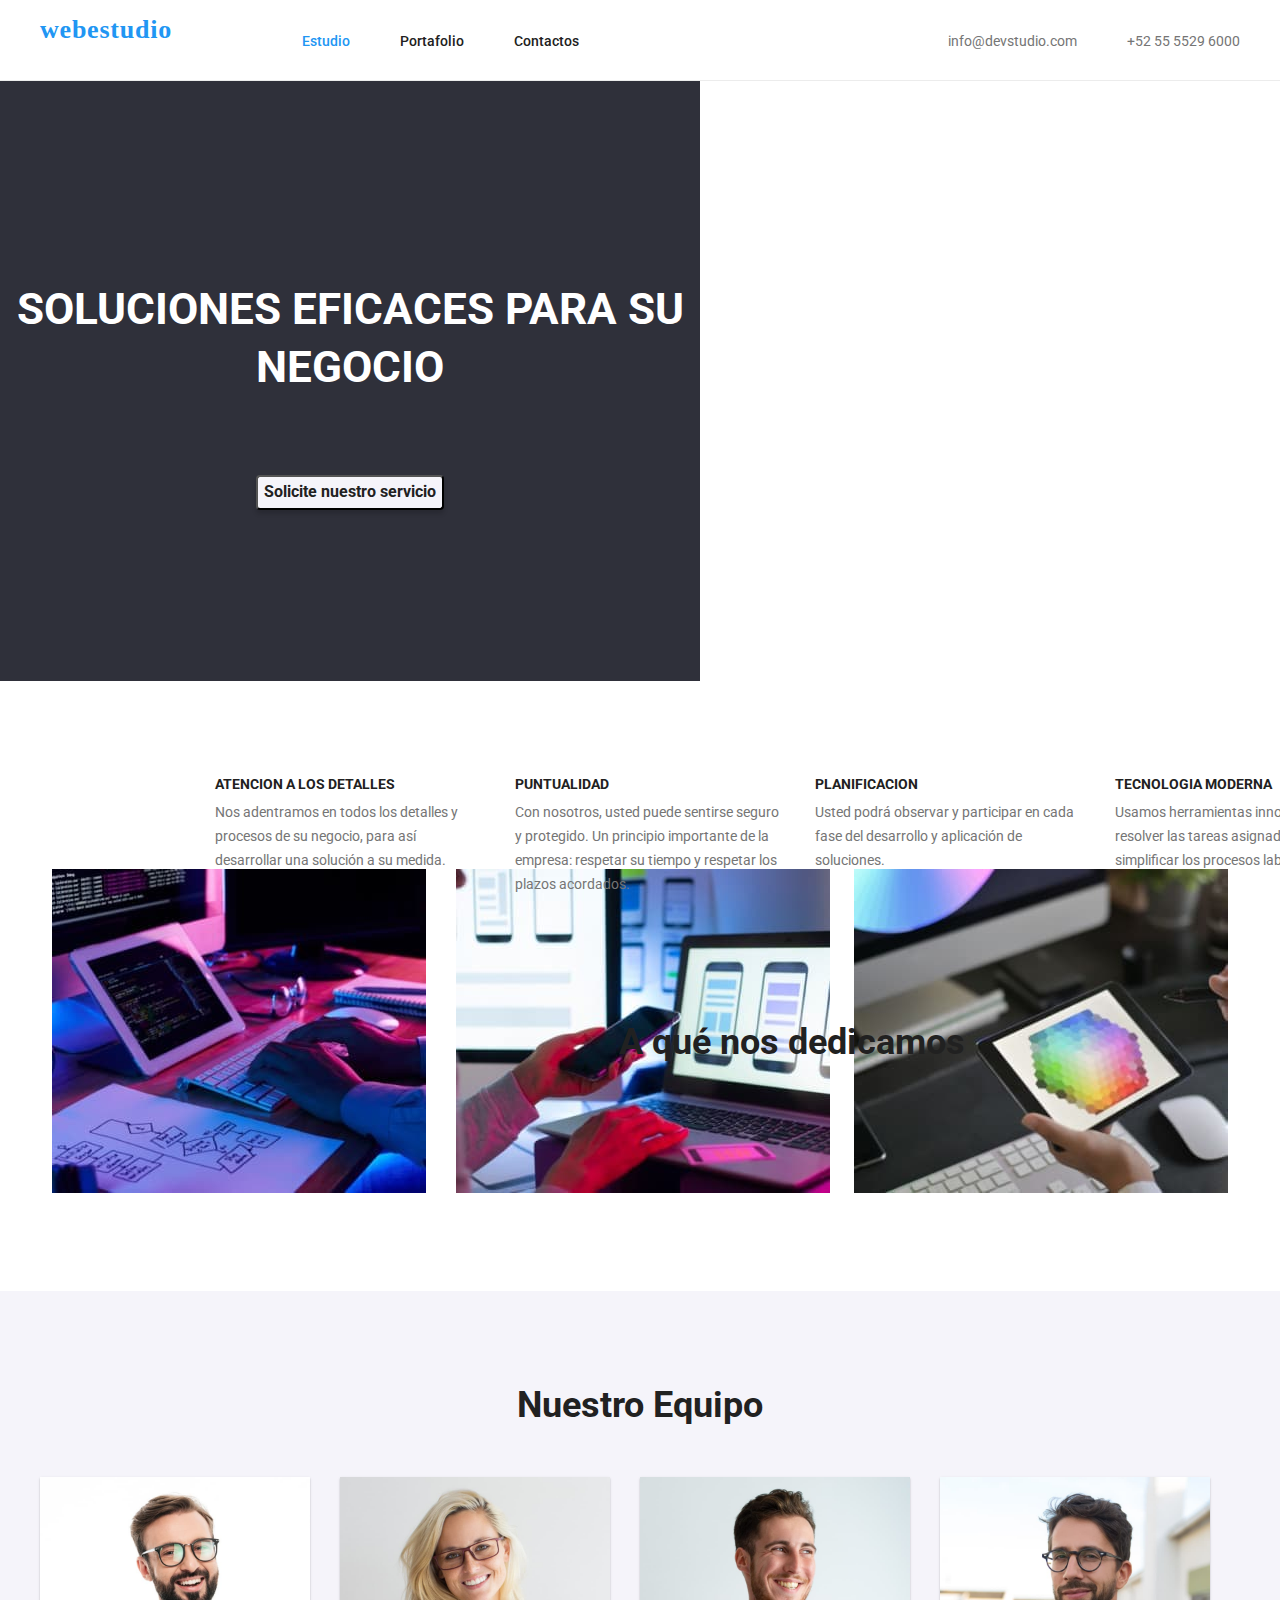
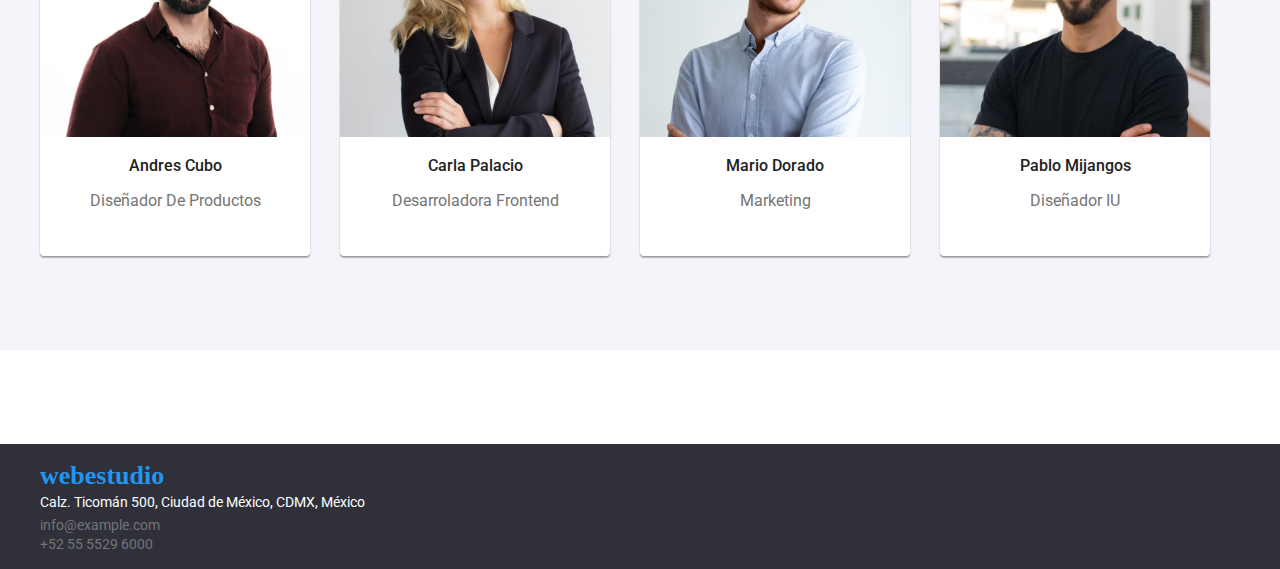
==== commit a4c4c9e3: "actualizacion" ====
--- a/index.html
+++ b/index.html
@@ -4,7 +4,6 @@
     <meta charset="UTF-8" />
     <meta http-equiv="X-UA-Compatible" content="IE=edge" />
     <meta name="viewport" content="width=device-width, initial-scale=1.0" />
-    <link rel="stylesheet" href="./css/styles.css" />
     <link
       href="https://fonts.googleapis.com/css2?family=Raleway:wght@500&display=swap"
     />
@@ -19,46 +18,48 @@
       crossorigin="anonymous"
       referrerpolicy="no-referrer"
     />
+    <link rel="stylesheet" href="./css/styles.css" />
     <title>INDEX</title>
   </head>
   <body>
-    <div class="container">
     <!--Encabezado-->
     <header class="first">
-      <nav class="navigation">
-      <a class="link title" href="#">webestudio</a>
-        <ul class="menu-submenu">
-          <li class="one" >
-            <a class="link text-direction active" href="./index.html"
-              >Estudio</a
-            >
-          </li>
-          <li class="two">
-            <a class="link text-direction" href="./portfolio.html"
-              >Portafolio</a
-            >
-          </li>
-          <li class="three">
-            <a class="link text-direction" href="#">Contactos</a>
+      <div class="container header-container">
+        <nav class="navigation">
+          <a class="link title" href="#">webestudio</a>
+          <ul class="menu-submenu">
+            <li class="one">
+              <a class="link text-direction active" href="./index.html"
+                >Estudio</a
+              >
+            </li>
+            <li class="two">
+              <a class="link text-direction" href="./portfolio.html"
+                >Portafolio</a
+              >
+            </li>
+            <li class="three">
+              <a class="link text-direction" href="#">Contactos</a>
+            </li>
+          </ul>
+        </nav>
+        <ul class="information">
+          <li class="four">
+            <a
+              class="link info text-direction head-information"
+              href="mailto:info@devstudio.com"
+              >info@devstudio.com</a
+            >
+          </li>
+          <li class="five">
+            <a
+              class="link info text-direction head-information"
+              href="tel:+52 55 5529 6000"
+              >+52 55 5529 6000</a
+            >
           </li>
         </ul>
-      </nav>
-      <ul class="information">
-        <li class="four">
-          <a
-            class="link info text-direction head-information"
-            href="mailto:info@devstudio.com"
-            >info@devstudio.com</a
-          >
-        </li>
-        <li class="five">
-          <a
-            class="link info text-direction head-information"
-            href="tel:+52 55 5529 6000"
-            >+52 55 5529 6000</a
-          >
-        </li>
-      </ul>
+      </div>
     </header>
     <!--Contenido de articulo-->
     <main>
@@ -70,81 +71,116 @@
       </section>
       <!--Secion de articulos-->
       <div class="intermediate-divider">
-      <section class="detail-two">
-        <ul>
-          <li class="detailed-list">
-            <h3 class="six intermediate">Atencion a los detalles</h3>
-            <p class="paragraph middle-text">
-              Nos adentramos en todos los detalles y procesos de su negocio,
-              para así desarrollar una solución a su medida.
-            </p>
-          </li>
-          <li class="detailed-list">
-            <h3 class="seven intermediate">Puntualidad</h3>
-            <p class="paragraph-two middle-text">
-              Con nosotros, usted puede sentirse seguro y protegido. Un
-              principio importante de la empresa: respetar su tiempo y respetar
-              los plazos acordados.
-            </p>
-          </li>
-          <li class="detailed-list">
-            <h3 class="eigth intermediate">Planificacion</h3>
-            <p class="paragraph-three middle-text">
-              Usted podrá observar y participar en cada fase del desarrollo y
-              aplicación de soluciones.
-            </p>
-          </li>
-          <li class="detailed-list-one">
-            <h3 class="nine intermediate">Tecnologia moderna</h3>
-            <p class="paragraph-four middle-text">
-              Usamos herramientas innovadoras para resolver las tareas
-              asignadas. Es hora de simplificar los procesos laborales.
-            </p>
-          </li>
-        </ul>
-      </section>
-      <!--Seccion de primeras imagenes-->
-      <section class="container-img">
-        <h2 class="profession section-title">A qué nos dedicamos</h2>
-        <ul class="img-two">
-          <li class="image-one">
-            <img class="detail" src="images/image1.jpg" alt="image1" width="374" />
-          </li>
-          <li class="image-two">
-            <img class="detail-one" src="images/image2.jpg" alt="image2" width="374" />
-          </li>
-          <li class="image-three">
-            <img class="detail" src="images/image3.jpg" alt="image3" width="374" />
-          </li>
-        </ul>
-      </section>
-      <!--Equipo de trabajo-->
-      <section class="container-down">
-        <h2 class="team section-title">Nuestro Equipo</h2>
-        <ul class="border">
-          <li class="section-img">
-            <img class="img-profession" src="images/image4.jpg" alt="image4" width="270" />
-            <h3 class="professional ">Andres Cubo</h3>
-            <p class="position">Diseñador De Productos</p>
-          </li>
-          <li class="section-img">
-            <img class="img-profession-two" src="images/image5.jpg" alt="imagen5" width="270" />
-            <h3 class="professional">Carla Palacio</h3>
-            <p class="position">Desarroladora Frontend</p>
-          </li>
-          <li class="section-img">
-            <img class="img-profession-three" src="images/image6.jpg" alt="image6" width="270" />
-            <h3 class="professional">Mario Dorado</h3>
-            <p class="position">Marketing</p>
-          </li>
-          <li class="section-img-one">
-            <img class="img-profession-four" src="images/image7.jpg" alt="image7" width="270" />
-            <h3 class="professional">Pablo Mijangos</h3>
-            <p class="position">Diseñador IU</p>
-          </li>
-        </ul>
-      </section>
-    </div>
+        <section class="detail-two">
+          <ul>
+            <li class="detailed-list">
+              <h3 class="six intermediate">Atencion a los detalles</h3>
+              <p class="paragraph middle-text">
+                Nos adentramos en todos los detalles y procesos de su negocio,
+                para así desarrollar una solución a su medida.
+              </p>
+            </li>
+            <li class="detailed-list">
+              <h3 class="seven intermediate">Puntualidad</h3>
+              <p class="paragraph-two middle-text">
+                Con nosotros, usted puede sentirse seguro y protegido. Un
+                principio importante de la empresa: respetar su tiempo y
+                respetar los plazos acordados.
+              </p>
+            </li>
+            <li class="detailed-list">
+              <h3 class="eigth intermediate">Planificacion</h3>
+              <p class="paragraph-three middle-text">
+                Usted podrá observar y participar en cada fase del desarrollo y
+                aplicación de soluciones.
+              </p>
+            </li>
+            <li class="detailed-list-one">
+              <h3 class="nine intermediate">Tecnologia moderna</h3>
+              <p class="paragraph-four middle-text">
+                Usamos herramientas innovadoras para resolver las tareas
+                asignadas. Es hora de simplificar los procesos laborales.
+              </p>
+            </li>
+          </ul>
+        </section>
+        <!--Seccion de primeras imagenes-->
+        <section class="container-img">
+          <h2 class="profession section-title">A qué nos dedicamos</h2>
+          <ul class="img-two">
+            <li class="image-one">
+              <img
+                class="detail"
+                src="images/image1.jpg"
+                alt="image1"
+                width="374"
+              />
+            </li>
+            <li class="image-two">
+              <img
+                class="detail-one"
+                src="images/image2.jpg"
+                alt="image2"
+                width="374"
+              />
+            </li>
+            <li class="image-three">
+              <img
+                class="detail"
+                src="images/image3.jpg"
+                alt="image3"
+                width="374"
+              />
+            </li>
+          </ul>
+        </section>
+        <!--Equipo de trabajo-->
+        <section class="container-down">
+          <h2 class="team section-title">Nuestro Equipo</h2>
+          <ul class="border">
+            <li class="section-img">
+              <img
+                class="img-profession"
+                src="images/image4.jpg"
+                alt="image4"
+                width="270"
+              />
+              <h3 class="professional">Andres Cubo</h3>
+              <p class="position">Diseñador De Productos</p>
+            </li>
+            <li class="section-img">
+              <img
+                class="img-profession-two"
+                src="images/image5.jpg"
+                alt="imagen5"
+                width="270"
+              />
+              <h3 class="professional">Carla Palacio</h3>
+              <p class="position">Desarroladora Frontend</p>
+            </li>
+            <li class="section-img">
+              <img
+                class="img-profession-three"
+                src="images/image6.jpg"
+                alt="image6"
+                width="270"
+              />
+              <h3 class="professional">Mario Dorado</h3>
+              <p class="position">Marketing</p>
+            </li>
+            <li class="section-img-one">
+              <img
+                class="img-profession-four"
+                src="images/image7.jpg"
+                alt="image7"
+                width="270"
+              />
+              <h3 class="professional">Pablo Mijangos</h3>
+              <p class="position">Diseñador IU</p>
+            </li>
+          </ul>
+        </section>
+      </div>
     </main>
     <!--Parte inferior-->
     <footer>
@@ -175,6 +211,5 @@
         </ul>
       </address>
     </footer>
-  </div>
   </body>
 </html>
--- a/css/styles.css
+++ b/css/styles.css
@@ -16,8 +16,8 @@
 
 .container{
     width: 1200px;
-    margin-left: 15px;
-    margin-right: 15px;
+    padding-left: 15px;
+    padding-right: 15px;
     margin: 0 auto;
 }
 
@@ -32,68 +32,40 @@
 
 .navigation{
     display: flex;
-    padding-left: 15px;
+    gap: 90px;
 }
 
 .first{
     background: #FFFFFF;
+    border-bottom: 1px solid #ECECEC;
+}
+
+.menu-submenu{
+    display: flex;
+    gap: 50px;
+    align-items: center;
+}
+
+.information{
+    display: flex;
+    gap: 50px;
+    align-items: center;
+}
+
+.header-container{
     height: 80px;
     display: flex;
-    border-bottom: 1px solid #ECECEC;
-}
-
-.one{
-    position: absolute;
-    width: 49px;
-    height: 16px;
-    left: 453px;
-    top: 32px;
-}
-
-.two{
-    position: absolute;
-    width: 65px;
-    height: 16px;
-    left: 552px;
-    top: 32px;
-}
-
-.three{
-    position: absolute;
-    width: 67px;
-    height: 16px;
-    left: 667px;
-    top: 32px;
-}
-
-.four{
-    position: absolute;
-    width: 135px;
-    height: 16px;
-    left: 1000px;
-    top: 32px;
-}
-
-.five{
-    position: absolute;
-    width: 118px;
-    height: 16px;
-    left: 1150px;
-    top: 32px;
-}
+    justify-content: space-between;
+    align-items: center;
+}
+
 
 .title{
     font-family: 'Raleway';
     font-size: 26px;
     line-height: 1.17;
-    width: 145px;
     color:var(--brand-color);
     font-weight: 700;
-    position: absolute;
-    width: 145px;
-    height: 31px;
-    left: 215px;
-    top: 24px;
     text-align: right;
     letter-spacing: 0.03em;
 }
@@ -109,10 +81,12 @@
 
 .container-central{
     display: flex;
-    width: 1200px;
     height: 600px;
-    left: -4px;
-    top: 80px;
+    width: 700px;
+    flex-direction: column;
+    justify-content: center;
+    align-items: center;
+    gap: 50px;
 }
 
 /*Menu de los dos html*/
@@ -150,12 +124,8 @@
     line-height: 1.3;
     color: var(--brand-white);
     font-weight: 700;
-    position: absolute;
-    width: 696px;
-    height: 120px;
-    left: 448px;
-    top: 280px;
     text-align: center;
+    width: 700;
 }
 
 .head-button{
@@ -164,14 +134,9 @@
     font-size: var(--font-set);
     line-height: 1.8;
     font-weight: 700;
-    width: 261px;
-    height: 50px;
     background-color:var(--brand-pagina);
     cursor: pointer;
     font-weight: var(--font-h3);
-    position: absolute;
-    left: 666px;
-    top: 460px;
     box-shadow: 0px 4px 4px rgba(0, 0, 0, 0.15);
     border-radius: 4px;
 }
@@ -197,13 +162,9 @@
     padding: 0px;
 }
 
-ul{
-    list-style-type: disc;
-    margin-block-start: 1;
-    margin-block-end: 1;
-    margin-inline-start: 0px;
-    margin-inline-end: 0px;
-    padding-inline-start: 40px;
+ul .h1 .h2 .h3 .h4{
+    padding: 0;
+    margin: 0;
 }
 
 .detailed-list{
@@ -211,8 +172,6 @@
 }
 
 .detailed-list-one{
-    width: 373.16px;
-    height: 323.7px;
     margin-left: 30.26px;
     margin-right: 23.42px;
 }
@@ -234,8 +193,6 @@
     font-family:var(--font-family);
     margin-right: 9px;
     padding: 0px;
-    width: 145px;
-    height: 38px;
     margin-right: 9px;
     font-style: normal;
     font-size: var(--font-set);
@@ -275,8 +232,6 @@
     background-color:var(--brand-color);
     font-family:var(--font-family);
     color: var(--brand-white);
-    width: 73px;
-    height: 38px;
     margin-right: 9px;
     font-size: var(--font-set);
     line-height: 1.62;
@@ -301,8 +256,6 @@
 }
 
 .details-img{
-    width: 370px;
-    height: 404px;
     margin-right: 30px;
     margin-bottom: 30px;
     border: 1px solid #EEEEEE;
@@ -402,7 +355,6 @@
     line-height: 1.7;
     color:var(--brand-info);
     font-weight:var(--font--Weight);
-    width: 270px;
     margin: auto;
     font-size: 14px;
     line-height: 1.71;
@@ -445,8 +397,6 @@
 }
 
 .detail{
-    width: 373.16px;
-    height: 323.7px;
 }
 
 .detail-two ul{
@@ -458,8 +408,6 @@
 
 
 .detail-one{
-    width: 373.16px;
-    height: 323.7px;
     margin-left: 30.26px;
     margin-right: 23.42px;
 }
@@ -518,25 +466,17 @@
 
 .img-profession{
     border-radius: 0px;
-    width: 270px;
-    height: 260px;
 }
 
 .img-profession-two{
     border-radius: 0px;
-    width: 270px;
-    height: 260px;
 }
 
 .img-profession-three{
-    width: 270px;
-    height: 260px;
 }
 
 .img-profession-four{
     border-radius: 0px;
-    width: 270px;
-    height: 260px;
 }
 
 .professional{
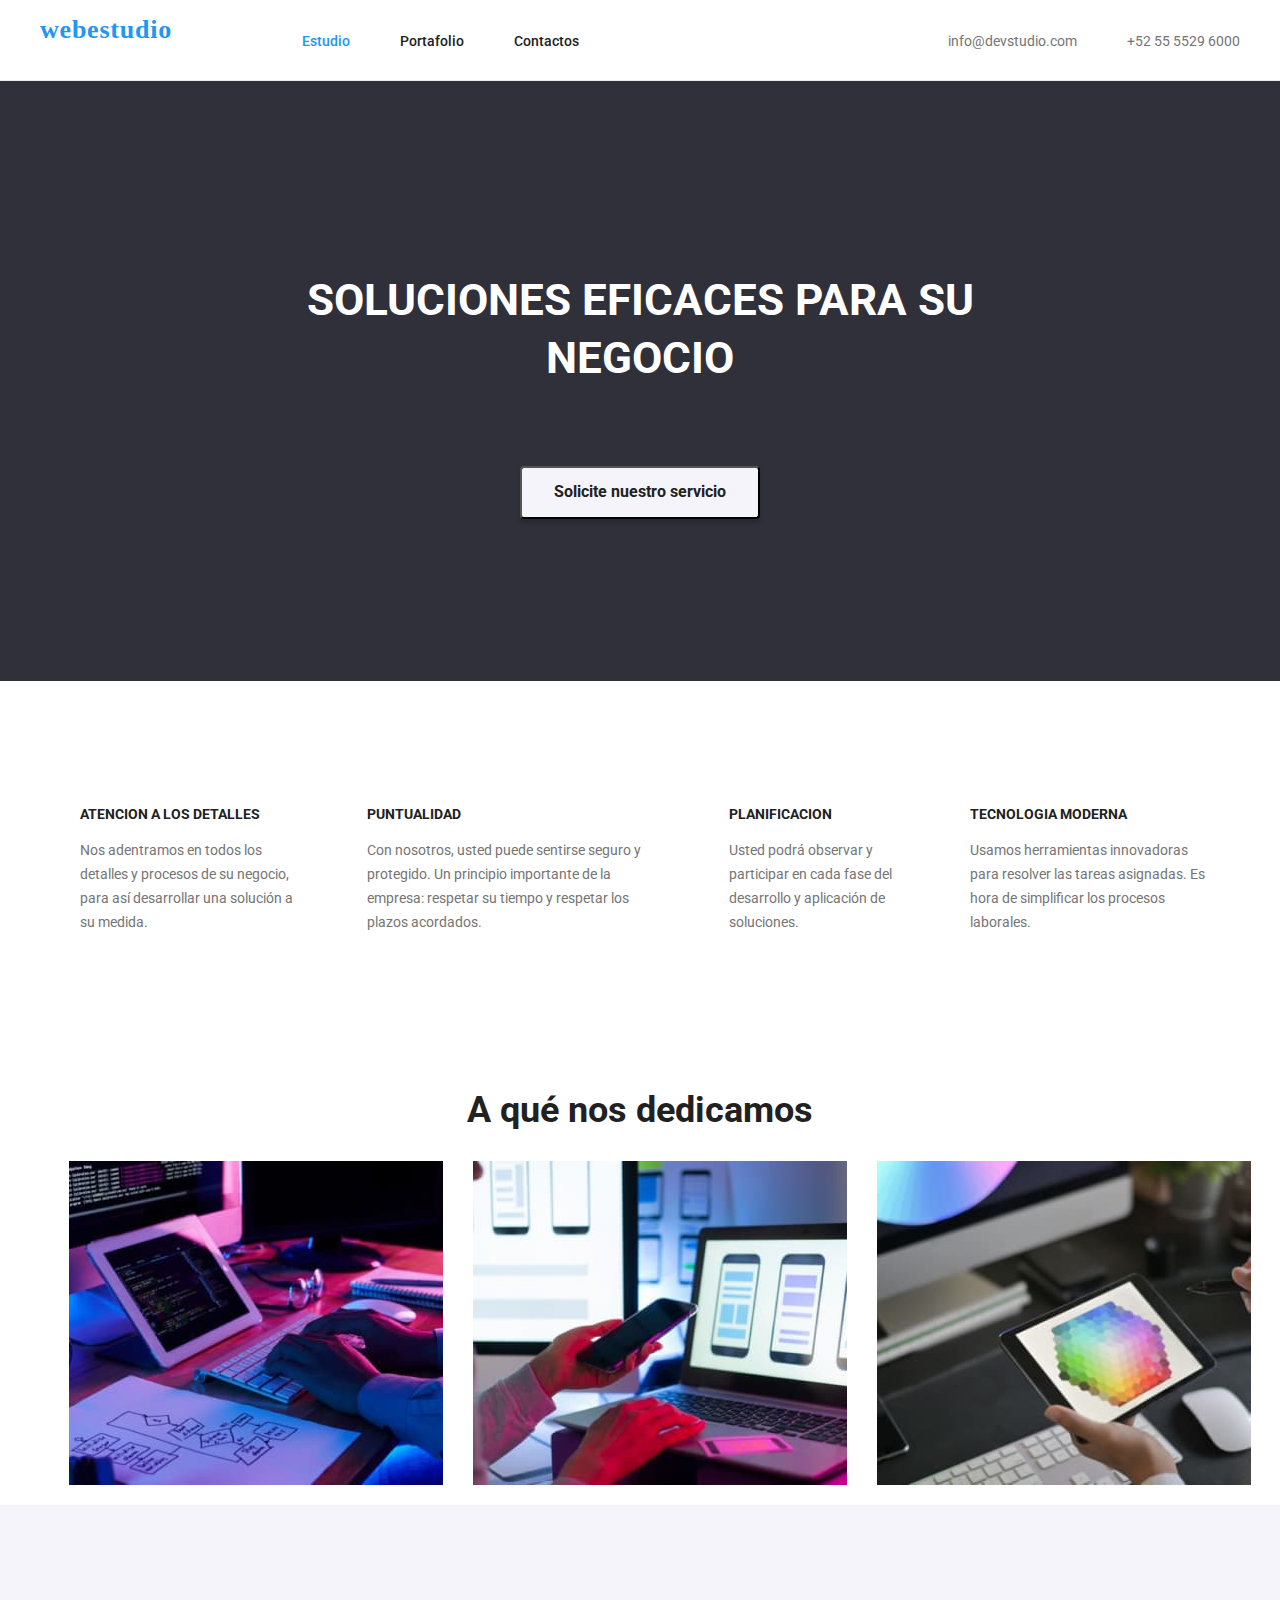
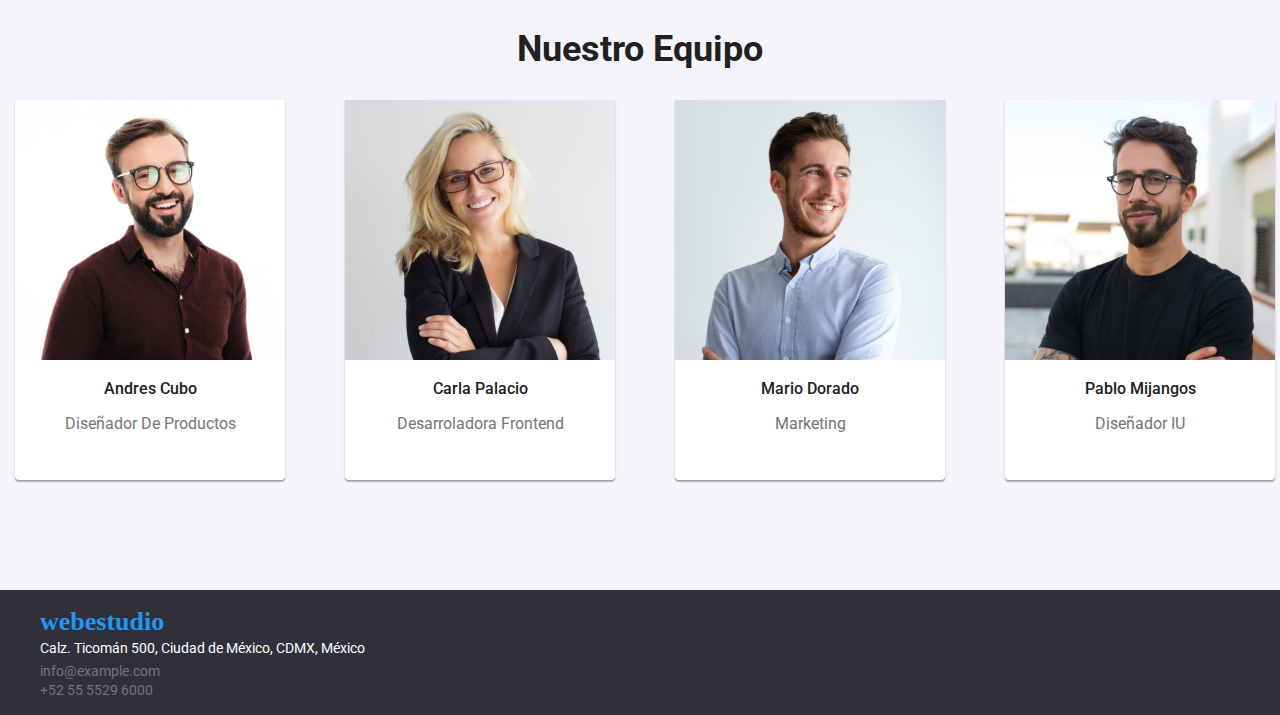
==== commit 6eccab5b: "acutliazion" ====
--- a/index.html
+++ b/index.html
@@ -33,25 +33,25 @@
                 >Estudio</a
               >
             </li>
-            <li class="two">
+            <li>
               <a class="link text-direction" href="./portfolio.html"
                 >Portafolio</a
               >
             </li>
-            <li class="three">
+            <li>
               <a class="link text-direction" href="#">Contactos</a>
             </li>
           </ul>
         </nav>
         <ul class="information">
-          <li class="four">
+          <li>
             <a
               class="link info text-direction head-information"
               href="mailto:info@devstudio.com"
               >info@devstudio.com</a
             >
           </li>
-          <li class="five">
+          <li>
             <a
               class="link info text-direction head-information"
               href="tel:+52 55 5529 6000"
@@ -70,34 +70,33 @@
         </button>
       </section>
       <!--Secion de articulos-->
-      <div class="intermediate-divider">
-        <section class="detail-two">
+        <section class="container detail-two">
           <ul>
-            <li class="detailed-list">
-              <h3 class="six intermediate">Atencion a los detalles</h3>
-              <p class="paragraph middle-text">
+            <li class="detailed-list" style="flex-basis:  calc((100% -3 * 30px ) / 4)">
+              <h3 class="intermediate">Atencion a los detalles</h3>
+              <p class="middle-text">
                 Nos adentramos en todos los detalles y procesos de su negocio,
                 para así desarrollar una solución a su medida.
               </p>
             </li>
-            <li class="detailed-list">
-              <h3 class="seven intermediate">Puntualidad</h3>
-              <p class="paragraph-two middle-text">
+            <li class="detailed-list" style="flex-basis:  calc((100% -3 * 30px ) / 4)">
+              <h3 class="intermediate">Puntualidad</h3>
+              <p class="middle-text">
                 Con nosotros, usted puede sentirse seguro y protegido. Un
                 principio importante de la empresa: respetar su tiempo y
                 respetar los plazos acordados.
               </p>
             </li>
-            <li class="detailed-list">
-              <h3 class="eigth intermediate">Planificacion</h3>
-              <p class="paragraph-three middle-text">
+            <li class="detailed-list" style="flex-basis:  calc((100% -3 * 30px ) / 4)">
+              <h3 class="intermediate">Planificacion</h3>
+              <p class="middle-text">
                 Usted podrá observar y participar en cada fase del desarrollo y
                 aplicación de soluciones.
               </p>
             </li>
-            <li class="detailed-list-one">
-              <h3 class="nine intermediate">Tecnologia moderna</h3>
-              <p class="paragraph-four middle-text">
+            <li class="detailed-list" style="flex-basis:  calc((100% -3 * 30px ) / 4)">
+              <h3 class="intermediate">Tecnologia moderna</h3>
+              <p class="middle-text">
                 Usamos herramientas innovadoras para resolver las tareas
                 asignadas. Es hora de simplificar los procesos laborales.
               </p>
@@ -105,28 +104,25 @@
           </ul>
         </section>
         <!--Seccion de primeras imagenes-->
-        <section class="container-img">
+        <section class="container-img three">
           <h2 class="profession section-title">A qué nos dedicamos</h2>
           <ul class="img-two">
-            <li class="image-one">
-              <img
-                class="detail"
+            <li class="image-one" style="flex-basis: calc((100% -2 * 25px ) / 3)">
+              <img
                 src="images/image1.jpg"
                 alt="image1"
                 width="374"
               />
             </li>
-            <li class="image-two">
-              <img
-                class="detail-one"
+            <li class="image-one" style="flex-basis: calc((100% -2 * 25px ) / 3)">
+              <img
                 src="images/image2.jpg"
                 alt="image2"
                 width="374"
               />
             </li>
-            <li class="image-three">
-              <img
-                class="detail"
+            <li class="image-one" style="flex-basis: calc((100% -2 * 25px ) / 3)">
+              <img
                 src="images/image3.jpg"
                 alt="image3"
                 width="374"
@@ -135,9 +131,9 @@
           </ul>
         </section>
         <!--Equipo de trabajo-->
-        <section class="container-down">
-          <h2 class="team section-title">Nuestro Equipo</h2>
-          <ul class="border">
+        <section class="container-down team">
+          <h2 class="section-title">Nuestro Equipo</h2>
+          <ul>
             <li class="section-img">
               <img
                 class="img-profession"
@@ -168,7 +164,7 @@
               <h3 class="professional">Mario Dorado</h3>
               <p class="position">Marketing</p>
             </li>
-            <li class="section-img-one">
+            <li class="section-img">
               <img
                 class="img-profession-four"
                 src="images/image7.jpg"
@@ -180,7 +176,6 @@
             </li>
           </ul>
         </section>
-      </div>
     </main>
     <!--Parte inferior-->
     <footer>
--- a/css/styles.css
+++ b/css/styles.css
@@ -82,7 +82,6 @@
 .container-central{
     display: flex;
     height: 600px;
-    width: 700px;
     flex-direction: column;
     justify-content: center;
     align-items: center;
@@ -125,7 +124,7 @@
     color: var(--brand-white);
     font-weight: 700;
     text-align: center;
-    width: 700;
+    width: 700px;
 }
 
 .head-button{
@@ -139,27 +138,30 @@
     font-weight: var(--font-h3);
     box-shadow: 0px 4px 4px rgba(0, 0, 0, 0.15);
     border-radius: 4px;
+    padding: 10px 32px;
+    gap: 10px;
 }
 
 .head-button:hover{
-    position: absolute;
     color: var(--brand-white);
     font-family:var(--font-family);
     font-size: var(--font-set);
     line-height: 1.8;
     background-color:var(--brand-color);
+    align-items: center;
+    padding: 10px 32px;
 }
 
 .detail-two{
-    padding: 0px;
-    margin: 0 auto;
+    padding-bottom: 94px;
+    padding-top: 94px;
 }
 
 .detail-two ul{
     display: flex;
     justify-content: center;
-    margin: 0 auto;
-    padding: 0px;
+    gap: 30px;
+    list-style: none;
 }
 
 ul .h1 .h2 .h3 .h4{
@@ -169,11 +171,7 @@
 
 .detailed-list{
     margin-right: 30px;
-}
-
-.detailed-list-one{
-    margin-left: 30.26px;
-    margin-right: 23.42px;
+    flex-basis:  calc((100% -3 * 30px ) / 4)
 }
 
 /*Botones de portafolio*/
@@ -253,6 +251,9 @@
     display: flex;
     flex-wrap: wrap;
     justify-content: center;
+    flex-grow: 0;
+    gap: 10px;
+    flex-basis: calc((100% -2 * 10px ) / 3)
 }
 
 .details-img{
@@ -275,79 +276,6 @@
     line-height: 1.428;
     letter-spacing: 0.03;
     text-transform: uppercase;
-    margin: 0 auto;
-}
-
-.six{
-    position: absolute;
-    width: 270px;
-    height: 16px;
-    left: 215px;
-    top: 775px;
-}
-
-.paragraph{
-    position: absolute;
-    width: 270px;
-    height: 75px;
-    left: 215px;
-    top: 801px;
-}
-
-.seven{
-    position: absolute;
-    width: 270px;
-    height: 16px;
-    left: 515px;
-    top: 775px;
-}
-
-.paragraph-two{
-    position: absolute;
-    width: 270px;
-    height: 96px;
-    left: 515px;
-    top: 801px;
-}
-
-.eigth{
-    position: absolute;
-    width: 270px;
-    height: 16px;
-    left: 815px;
-    top: 775px;
-}
-
-.paragraph-three{
-    position: absolute;
-    width: 270px;
-    height: 75px;
-    left: 815px;
-    top: 801px;
-}
-
-.nine{
-    position: absolute;
-    width: 270px;
-    height: 16px;
-    left: 1115px;
-    top: 775px;
-}
-
-.paragraph-four{
-    position: absolute;
-    width: 270px;
-    height: 75px;
-    left: 1115px;
-    top: 801px;
-}
-
-.profession{
-    position: absolute;
-    width: 371.15px;
-    height: 46.24px;
-    left: 619.43px;
-    top: 991px;
 }
 
 .middle-text{
@@ -355,7 +283,6 @@
     line-height: 1.7;
     color:var(--brand-info);
     font-weight:var(--font--Weight);
-    margin: auto;
     font-size: 14px;
     line-height: 1.71;
     letter-spacing: 0.03;
@@ -372,111 +299,61 @@
     letter-spacing: 0.06;
 }
 
-/*Seccion Tres imagenes*/
+/*Seccion de primeras imagenes Tres imagenes*/
 
 .section-title{
     font-size: 36px;
     line-height: 1.17;
     color:var(--brand-menu);
     font-weight: var(--font-h3);
-}
-
-.container-img{
-    display: flex;
-    flex-wrap: wrap;
-    justify-content: center;
-    margin: auto;
-    padding-top: 94px;
-    padding-bottom: 94px;
-}
-
-.img-two{
-    display: flex;
-    margin: 0px;
-    padding: 0px;
-}
-
-.detail{
-}
-
-.detail-two ul{
-    display: flex;
-    justify-content: center;
-    margin: 0 auto;
-    padding: 0px;
-}
-
-
-.detail-one{
-    margin-left: 30.26px;
-    margin-right: 23.42px;
+    text-align: center;
+}
+
+.three{
+    background-color: var(--brand-white);
+}
+
+.container-img ul{
+    display: flex;
+    justify-content: center;
+    flex-direction: row;
+    gap: 30px;
+    list-style: none;
+}
+
+.image-one{
+    flex-basis: calc((100% -2 * 10px ) / 3)
+}
+
+.profession{
+    font-weight: 700;
 }
 
 
 /*Seccion Cuarta baja*/
 
-.intermediate-divider{
-    margin: 0 auto;
+.team{
+    background-color:var(--brand-pagina); 
+}
+
+.container-down ul{
+    display: flex;
+    justify-content: center;
+    gap: 30px;
+    list-style: none;
+}
+
+.container-down{
     padding-bottom: 94px;
     padding-top: 94px;
 }
 
-.container-down {
-    background-color:var(--brand-pagina); 
-    display: flex;
-    flex-wrap: wrap;
-    padding-bottom: 94px;
-    padding-top: 94px;
-}
-
-
-.team{
-    margin: auto;
-    padding-bottom: 50px;
-    font-style: normal;
-    font-weight: 700;
-    font-size: 36px;
-    line-height: 1.166;
-    text-align: center;
-    letter-spacing: 0.03;
-    }
-
-.border{
-    display: flex;
-    margin: auto;
-    padding: 0px;
-    background: var(--brand-pagina);
-}
-
 .section-img{
-    background: #FFFFFF;
+    background: var(--brand-white);
     margin-right: 30px;
     padding-bottom: 30px;
     box-shadow: 0px 1px 3px rgba(0, 0, 0, 0.12), 0px 1px 1px rgba(0, 0, 0, 0.14), 0px 2px 1px rgba(0, 0, 0, 0.2);
     border-radius: 0px 0px 4px 4px;
-}
-
-.section-img-one{
-    background: #FFFFFF;
-    margin-right: 30px;
-    padding-bottom: 30px;
-    box-shadow: 0px 1px 3px rgba(0, 0, 0, 0.12), 0px 1px 1px rgba(0, 0, 0, 0.14), 0px 2px 1px rgba(0, 0, 0, 0.2);
-    border-radius: 0px 0px 4px 4px;
-}
-
-.img-profession{
-    border-radius: 0px;
-}
-
-.img-profession-two{
-    border-radius: 0px;
-}
-
-.img-profession-three{
-}
-
-.img-profession-four{
-    border-radius: 0px;
 }
 
 .professional{
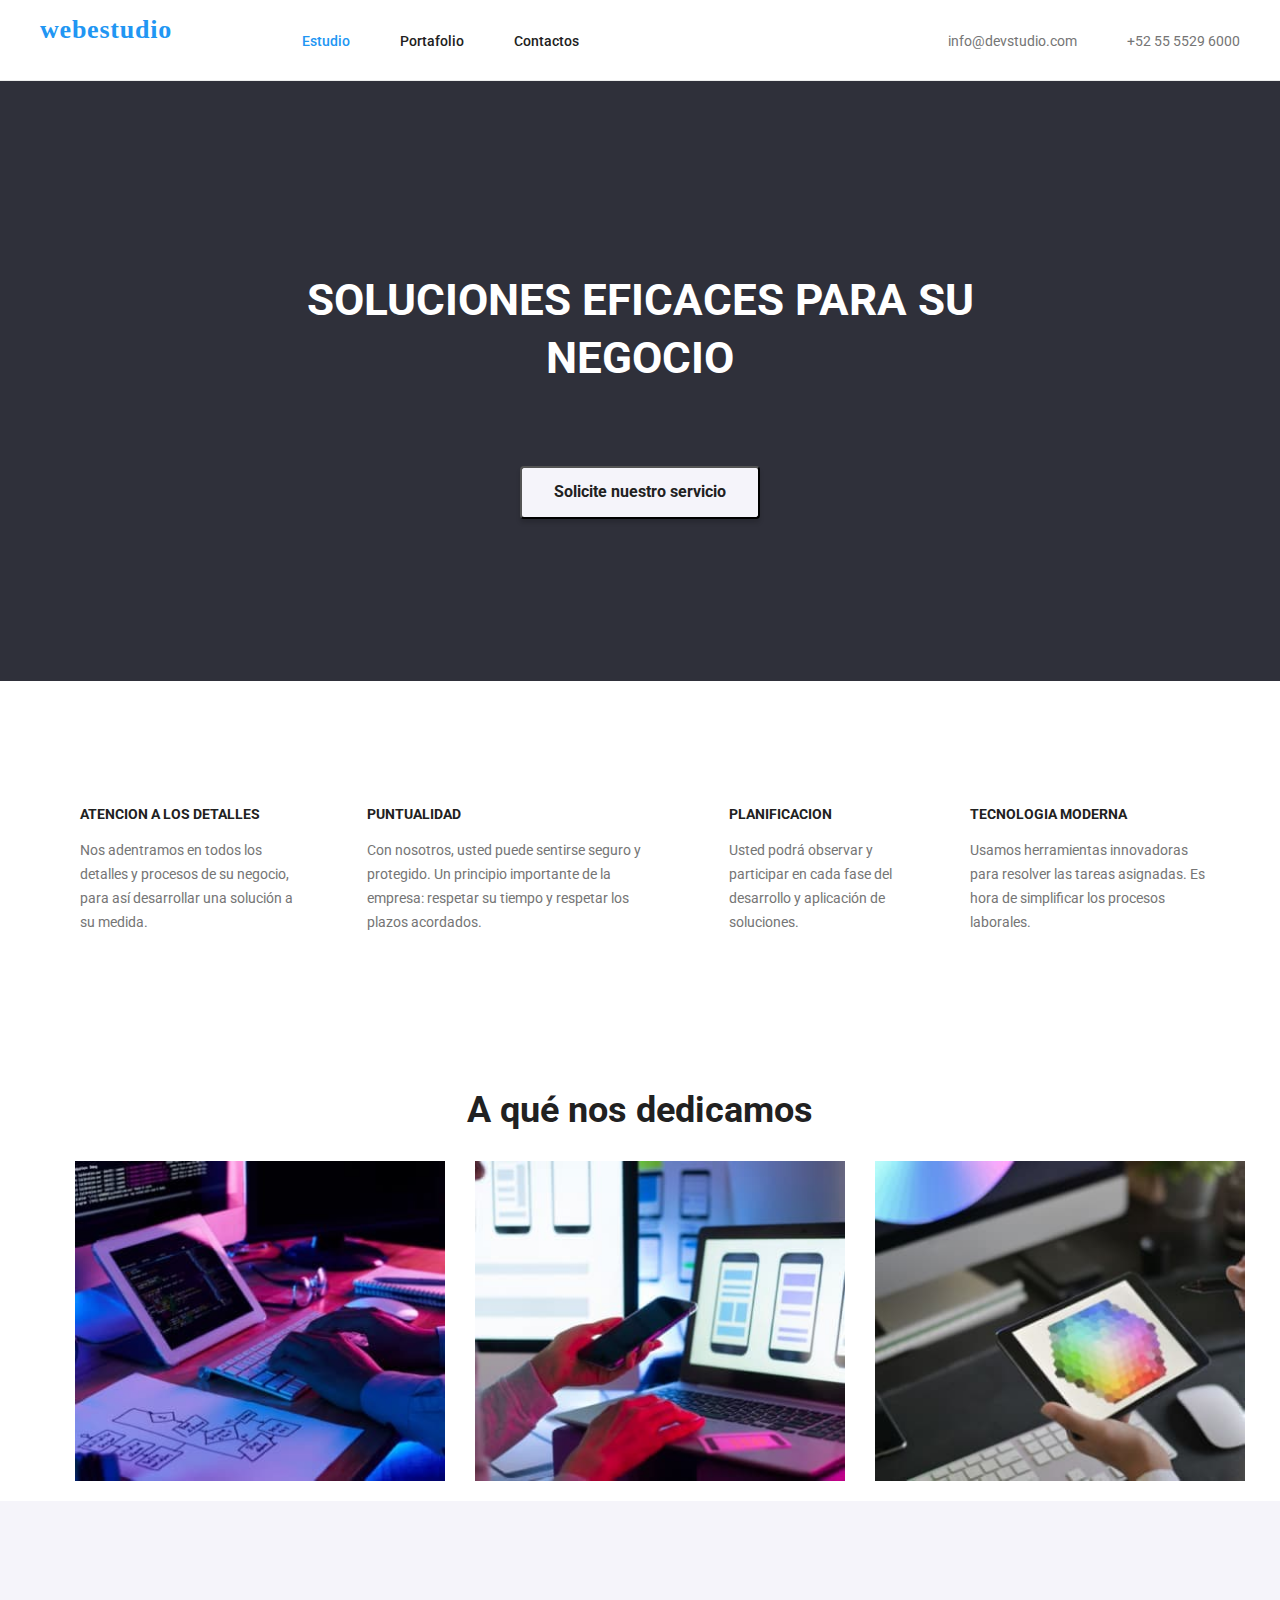
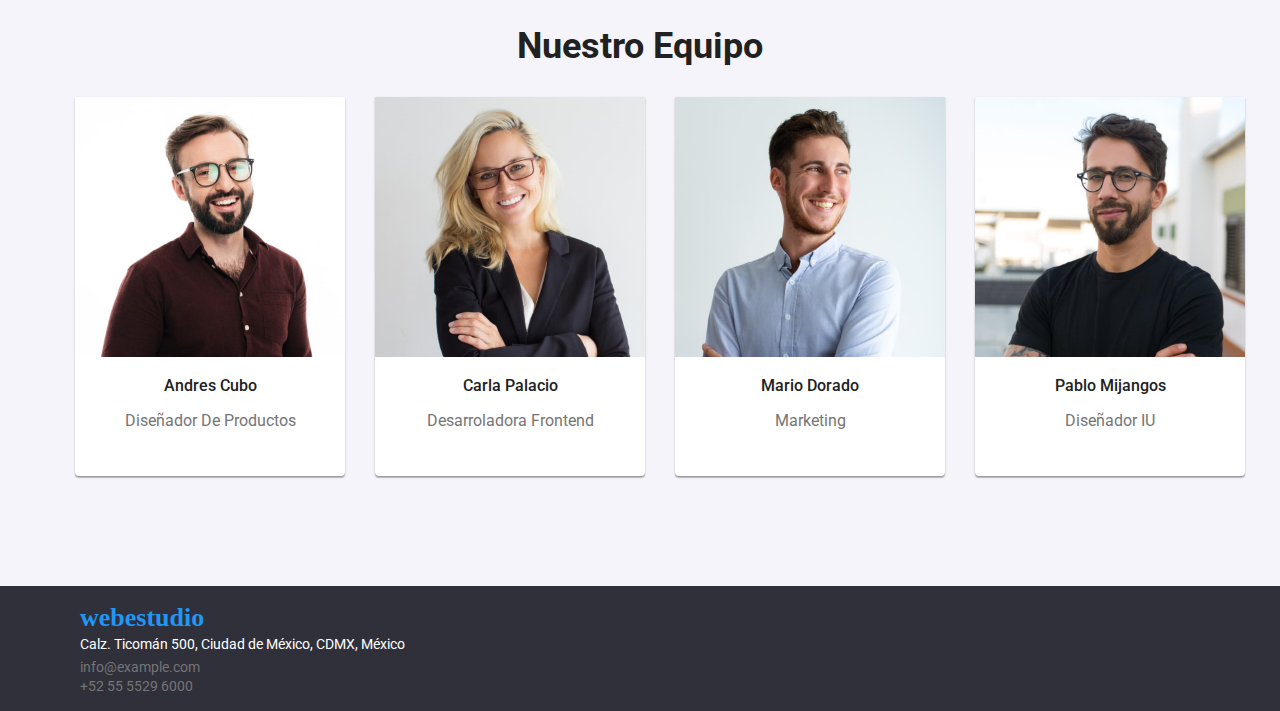
==== commit 73c91806: "actualizacion" ====
--- a/index.html
+++ b/index.html
@@ -72,14 +72,14 @@
       <!--Secion de articulos-->
         <section class="container detail-two">
           <ul>
-            <li class="detailed-list" style="flex-basis:  calc((100% -3 * 30px ) / 4)">
+            <li class="detailed-list">
               <h3 class="intermediate">Atencion a los detalles</h3>
               <p class="middle-text">
                 Nos adentramos en todos los detalles y procesos de su negocio,
                 para así desarrollar una solución a su medida.
               </p>
             </li>
-            <li class="detailed-list" style="flex-basis:  calc((100% -3 * 30px ) / 4)">
+            <li class="detailed-list">
               <h3 class="intermediate">Puntualidad</h3>
               <p class="middle-text">
                 Con nosotros, usted puede sentirse seguro y protegido. Un
@@ -87,14 +87,14 @@
                 respetar los plazos acordados.
               </p>
             </li>
-            <li class="detailed-list" style="flex-basis:  calc((100% -3 * 30px ) / 4)">
+            <li class="detailed-list">
               <h3 class="intermediate">Planificacion</h3>
               <p class="middle-text">
                 Usted podrá observar y participar en cada fase del desarrollo y
                 aplicación de soluciones.
               </p>
             </li>
-            <li class="detailed-list" style="flex-basis:  calc((100% -3 * 30px ) / 4)">
+            <li class="detailed-list">
               <h3 class="intermediate">Tecnologia moderna</h3>
               <p class="middle-text">
                 Usamos herramientas innovadoras para resolver las tareas
@@ -104,107 +104,111 @@
           </ul>
         </section>
         <!--Seccion de primeras imagenes-->
-        <section class="container-img three">
+        <section class="container container-img three">
           <h2 class="profession section-title">A qué nos dedicamos</h2>
           <ul class="img-two">
-            <li class="image-one" style="flex-basis: calc((100% -2 * 25px ) / 3)">
+            <li class="image-one">
               <img
                 src="images/image1.jpg"
                 alt="image1"
-                width="374"
+                width="370"
               />
             </li>
-            <li class="image-one" style="flex-basis: calc((100% -2 * 25px ) / 3)">
+            <li class="image-one">
               <img
                 src="images/image2.jpg"
                 alt="image2"
-                width="374"
+                width="370"
               />
             </li>
-            <li class="image-one" style="flex-basis: calc((100% -2 * 25px ) / 3)">
+            <li class="image-one">
               <img
                 src="images/image3.jpg"
                 alt="image3"
-                width="374"
+                width="370"
               />
             </li>
           </ul>
         </section>
         <!--Equipo de trabajo-->
         <section class="container-down team">
-          <h2 class="section-title">Nuestro Equipo</h2>
-          <ul>
-            <li class="section-img">
-              <img
-                class="img-profession"
-                src="images/image4.jpg"
-                alt="image4"
-                width="270"
-              />
-              <h3 class="professional">Andres Cubo</h3>
-              <p class="position">Diseñador De Productos</p>
-            </li>
-            <li class="section-img">
-              <img
-                class="img-profession-two"
-                src="images/image5.jpg"
-                alt="imagen5"
-                width="270"
-              />
-              <h3 class="professional">Carla Palacio</h3>
-              <p class="position">Desarroladora Frontend</p>
-            </li>
-            <li class="section-img">
-              <img
-                class="img-profession-three"
-                src="images/image6.jpg"
-                alt="image6"
-                width="270"
-              />
-              <h3 class="professional">Mario Dorado</h3>
-              <p class="position">Marketing</p>
-            </li>
-            <li class="section-img">
-              <img
-                class="img-profession-four"
-                src="images/image7.jpg"
-                alt="image7"
-                width="270"
-              />
-              <h3 class="professional">Pablo Mijangos</h3>
-              <p class="position">Diseñador IU</p>
-            </li>
-          </ul>
+          <div>
+            <h2 class="section-title">Nuestro Equipo</h2>
+            <ul>
+              <li class="section-img">
+                <img
+                  class="img-profession"
+                  src="images/image4.jpg"
+                  alt="image4"
+                  width="270"
+                />
+                <h3 class="professional">Andres Cubo</h3>
+                <p class="position">Diseñador De Productos</p>
+              </li>
+              <li class="section-img">
+                <img
+                  class="img-profession-two"
+                  src="images/image5.jpg"
+                  alt="imagen5"
+                  width="270"
+                />
+                <h3 class="professional">Carla Palacio</h3>
+                <p class="position">Desarroladora Frontend</p>
+              </li>
+              <li class="section-img">
+                <img
+                  class="img-profession-three"
+                  src="images/image6.jpg"
+                  alt="image6"
+                  width="270"
+                />
+                <h3 class="professional">Mario Dorado</h3>
+                <p class="position">Marketing</p>
+              </li>
+              <li class="section-img">
+                <img
+                  class="img-profession-four"
+                  src="images/image7.jpg"
+                  alt="image7"
+                  width="270"
+                />
+                <h3 class="professional">Pablo Mijangos</h3>
+                <p class="position">Diseñador IU</p>
+              </li>
+            </ul>
+          </div>
         </section>
     </main>
     <!--Parte inferior-->
-    <footer>
-      <address class="foot">
-        <ul>
-          <li>
-            <a class="link title-one" href="#"> webestudio</a>
-          </li>
-          <li>
-            <a
-              class="link location"
-              href="https://www.google.com/maps/place/Calz.+Ticom%C3%A1n+500,+La+Laguna+Ticoman,+Gustavo+A.+Madero,+07340+Ciudad+de+M%C3%A9xico,+CDMX,+M%C3%A9xico/@19.5102022,-99.1324912,17z/data=!3m1!4b1!4m5!3m4!1s0x85d1f9c66374d1dd:0x72c74207e8767392!8m2!3d19.5102022!4d-99.1324912"
-              target="_blank"
-            >
-              Calz. Ticomán 500, Ciudad de México, CDMX, México
-            </a>
-          </li>
-          <li>
-            <a class="link info" href="mailto:info@example.com"
-              >info@example.com</a
-            >
-          </li>
-          <li>
-            <a class="link info" href="tel:+52 55 5529 6000 "
-              >+52 55 5529 6000
-            </a>
-          </li>
-        </ul>
-      </address>
+    <footer class="foot">
+      <div class="container">
+        <address>
+          <ul>
+            <li>
+              <a class="link title-one" href="#"> webestudio</a>
+            </li>
+            <li>
+              <a
+                class="link location"
+                href="https://www.google.com/maps/place/Calz.+Ticom%C3%A1n+500,+La+Laguna+Ticoman,+Gustavo+A.+Madero,+07340+Ciudad+de+M%C3%A9xico,+CDMX,+M%C3%A9xico/@19.5102022,-99.1324912,17z/data=!3m1!4b1!4m5!3m4!1s0x85d1f9c66374d1dd:0x72c74207e8767392!8m2!3d19.5102022!4d-99.1324912"
+                target="_blank"
+              >
+                Calz. Ticomán 500, Ciudad de México, CDMX, México
+              </a>
+            </li>
+            <li>
+              <a class="link info" href="mailto:info@example.com"
+                >info@example.com</a
+              >
+            </li>
+            <li>
+              <a class="link info" href="tel:+52 55 5529 6000 "
+                >+52 55 5529 6000
+              </a>
+            </li>
+          </ul>
+        </address>
+      </div>
     </footer>
   </body>
 </html>
--- a/css/styles.css
+++ b/css/styles.css
@@ -198,8 +198,9 @@
     border-radius: 4px;
     text-align: center;
     letter-spacing: 0.03;
-    border: 2px solid var(--brand-pagina);
-    font-weight: var(--font-title);
+    border: none;
+    font-weight: var(--font-title);
+    padding: 6px 22px;
     cursor: pointer;
 }
 
@@ -215,11 +216,11 @@
     display: flex;
     align-items: center;
     justify-content: center;
+    padding-bottom: 50px;
 }
 
 .center-button{
     padding: 0px;
-    padding-bottom: 50px;
 }
 
 .active{
@@ -242,7 +243,8 @@
     line-height: 1.625em;
     text-align: center;
     letter-spacing: 0.03em;
-    border: 2px solid var(--brand-color);
+    padding: 6px 22px;
+    border: none;
 }
 
 .list-img{
@@ -252,15 +254,14 @@
     flex-wrap: wrap;
     justify-content: center;
     flex-grow: 0;
-    gap: 10px;
+    gap: 27px;
     flex-basis: calc((100% -2 * 10px ) / 3)
 }
 
 .details-img{
-    margin-right: 30px;
-    margin-bottom: 30px;
     border: 1px solid #EEEEEE;
     border-bottom: 3px solid #EEEEEE;
+    flex-basis: calc((100% - 60px) / 3)
 }
 
 /*Seccion Dos*/
@@ -325,6 +326,11 @@
     flex-basis: calc((100% -2 * 10px ) / 3)
 }
 
+.img-two{
+    display:flex;
+    gap: 30px;
+}
+
 .profession{
     font-weight: 700;
 }
@@ -350,7 +356,6 @@
 
 .section-img{
     background: var(--brand-white);
-    margin-right: 30px;
     padding-bottom: 30px;
     box-shadow: 0px 1px 3px rgba(0, 0, 0, 0.12), 0px 1px 1px rgba(0, 0, 0, 0.14), 0px 2px 1px rgba(0, 0, 0, 0.2);
     border-radius: 0px 0px 4px 4px;
